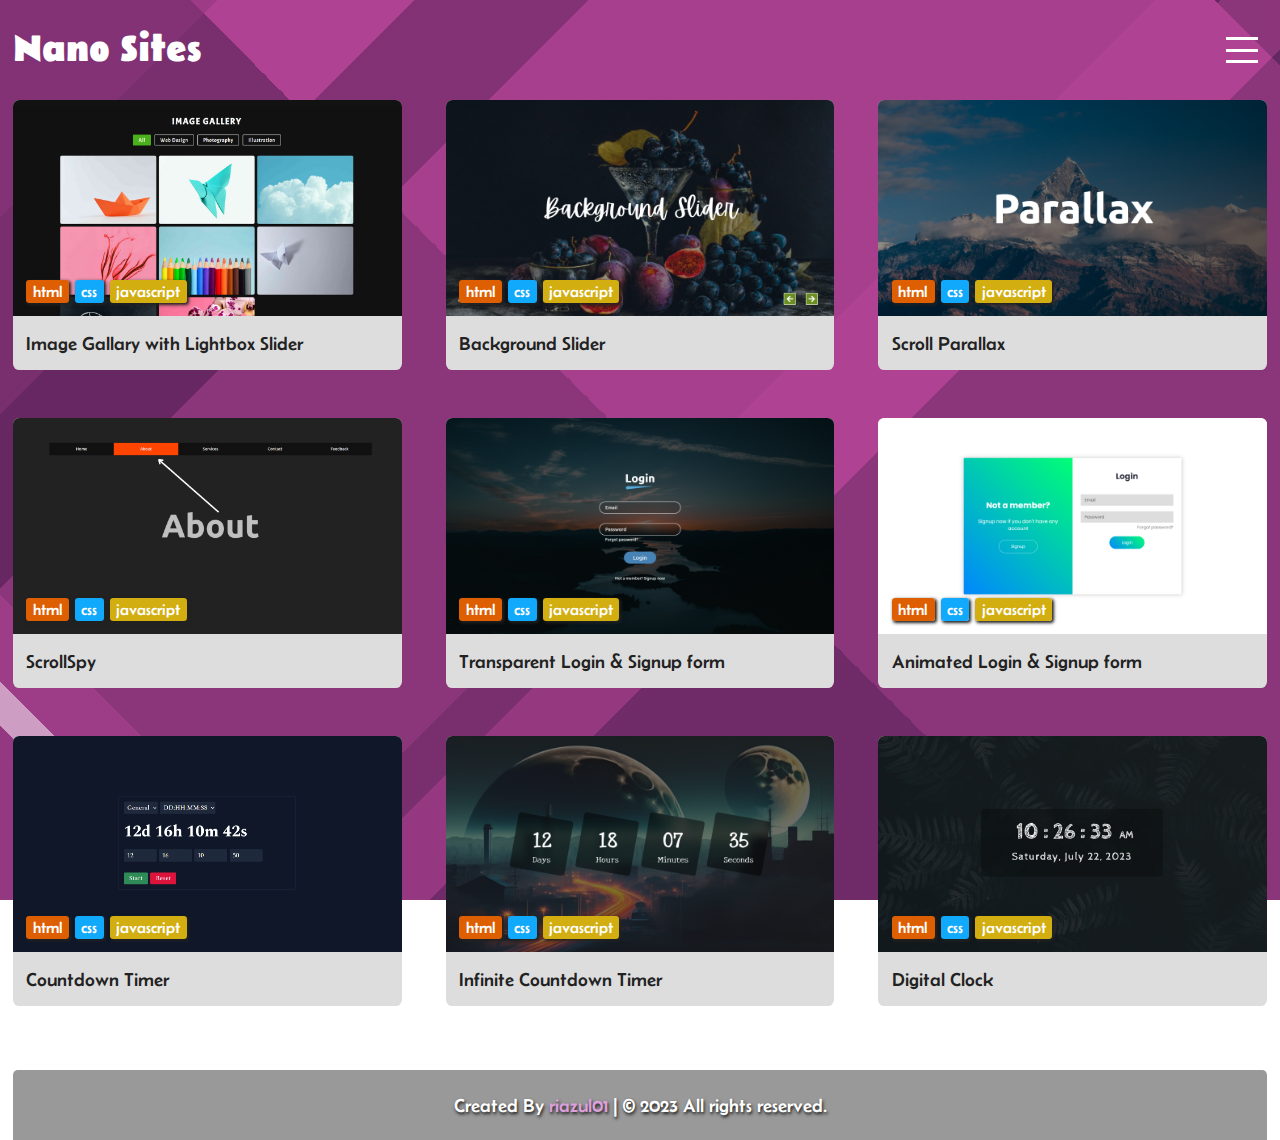
==== index.html @ c614c95b "digital clock project added💨" ====
<!DOCTYPE html>
<html lang="en">
<head>
    <meta charset="UTF-8">
    <meta name="viewport" content="width=device-width, initial-scale=1.0">
    <link rel="stylesheet" href="style.css">
    <link rel="stylesheet" href="icon.css">
    <title>Nano Sites</title>
</head>
<body>
    <div class="container">
        <div class="header">
            <h1>Nano Sites</h1>
            <div class="toggler">
                <span class="toggle-bar"></span>
            </div>
        </div>

        <div class="project-contents">
            <!-- image gallary -->
            <div class="project">
                <a href="./pages/image-gallary.html" target="_blank">
                    <div class="project-thumb">
                        <img src="./images/project_thumb/gallary_thumb.png" alt="image_gallary">
                        <div class="tags">
                            <span class="html">html</span>
                            <span class="css">css</span>
                            <span class="javascript">javascript</span>
                        </div>
                    </div>
                </a>
                <div class="project-details">
                    <p>Image Gallary with Lightbox Slider</p>
                </div>
            </div>

            <div class="project">
                <a href="./pages/background-slider.html" target="_blank">
                    <div class="project-thumb">
                        <img src="./images/project_thumb/bg_slider_thumb.png" alt="bg-slider-thumb">
                        <div class="tags">
                            <span class="html">html</span>
                            <span class="css">css</span>
                            <span class="javascript">javascript</span>
                        </div>
                    </div>
                </a>
                <div class="project-details">
                    <p>Background Slider</p>
                </div>
            </div>

            <div class="project">
                <a href="./pages/parallax.html" target="_blank">
                    <div class="project-thumb">
                        <img src="./images/project_thumb/parallax_thumb.png" alt="scroll-parallax">
                        <div class="tags">
                            <span class="html">html</span>
                            <span class="css">css</span>
                            <span class="javascript">javascript</span>
                        </div>
                    </div>
                </a>
                <div class="project-details">
                    <p>Scroll Parallax</p>
                </div>
            </div>

            <div class="project">
                <a href="./pages/scrollspy.html" target="_blank">
                    <div class="project-thumb">
                        <img src="./images/project_thumb/scrollspy_thumb.png" alt="scrollspy">
                        <div class="tags">
                            <span class="html">html</span>
                            <span class="css">css</span>
                            <span class="javascript">javascript</span>
                        </div>
                    </div>
                </a>
                <div class="project-details">
                    <p>ScrollSpy</p>
                </div>
            </div>

            <div class="project">
                <a href="./pages/transparent-login&signup.html" target="_blank">
                    <div class="project-thumb">
                        <img src="./images/project_thumb/transparent_login&signup_thumb.png" alt="login-&-signup">
                        <div class="tags">
                            <span class="html">html</span>
                            <span class="css">css</span>
                            <span class="javascript">javascript</span>
                        </div>
                    </div>
                </a>
                <div class="project-details">
                    <p>Transparent Login & Signup form</p>
                </div>
            </div>

            <div class="project">
                <a href="./pages/animated-login&signup.html" target="_blank">
                    <div class="project-thumb">
                        <img src="./images/project_thumb/animated_login&signup_thumb.png" alt="login-&-signup">
                        <div class="tags">
                            <span class="html">html</span>
                            <span class="css">css</span>
                            <span class="javascript">javascript</span>
                        </div>
                    </div>
                </a>
                <div class="project-details">
                    <p>Animated Login & Signup form</p>
                </div>
            </div>

            <div class="project">
                <a href="./pages/countdown-timer.html" target="_blank">
                    <div class="project-thumb">
                        <img src="./images/project_thumb/timer_thumb.png" alt="countdown-timer">
                        <div class="tags">
                            <span class="html">html</span>
                            <span class="css">css</span>
                            <span class="javascript">javascript</span>
                        </div>
                    </div>
                </a>
                <div class="project-details">
                    <p>Countdown Timer</p>
                </div>
            </div>

            <div class="project">
                <a href="./pages/infinite-countdown.html" target="_blank">
                    <div class="project-thumb">
                        <img src="./images/project_thumb/infinite_countdown_thumb.png" alt="infinite-countdown">
                        <div class="tags">
                            <span class="html">html</span>
                            <span class="css">css</span>
                            <span class="javascript">javascript</span>
                        </div>
                    </div>
                </a>
                <div class="project-details">
                    <p>Infinite Countdown Timer</p>
                </div>
            </div>

            <div class="project">
                <a href="./pages/digital-clock.html" target="_blank">
                    <div class="project-thumb">
                        <img src="./images/project_thumb/digital_clock_thumb.png" alt="digital-clock">
                        <div class="tags">
                            <span class="html">html</span>
                            <span class="css">css</span>
                            <span class="javascript">javascript</span>
                        </div>
                    </div>
                </a>
                <div class="project-details">
                    <p>Digital Clock</p>
                </div>
            </div>
        </div>

        <footer>
            <p>Created By <a href="https://github.com/riazul01" target="_blank">riazul01</a> | &copy;
                2023 All rights reserved.</p>
        </footer>
    </div>

    <script src="script.js"></script>
</body>
</html>
---- style.css ----
@import url('https://fonts.googleapis.com/css2?family=Belanosima:wght@400;600;700&display=swap');

/* utility start */
* {
    margin: 0;
    padding: 0;
    box-sizing: border-box;
    font-family: 'Belanosima', sans-serif;
}

html {
    scroll-behavior: smooth;
}

body {
    width: 100%;
    height: auto;
    overflow-x: hidden;
    overflow-y: auto;
    background-image: linear-gradient(135deg, rgba(139, 53, 123,0.5) 0%, rgba(139, 53, 123,0.5) 10%,transparent 10%, transparent 19%,rgba(84, 33, 86,0.5) 19%, rgba(84, 33, 86,0.5) 27%,rgba(157, 60, 135,0.5) 27%, rgba(157, 60, 135,0.5) 53%,transparent 53%, transparent 56%,rgba(176, 66, 147,0.5) 56%, rgba(176, 66, 147,0.5) 61%,rgba(102, 40, 98,0.5) 61%, rgba(102, 40, 98,0.5) 100%),linear-gradient(45deg, rgb(139, 53, 123) 0%, rgb(139, 53, 123) 8%,transparent 8%, transparent 9%,transparent 9%, transparent 10%,rgb(157, 60, 135) 10%, rgb(157, 60, 135) 14%,rgb(121, 46, 110) 14%, rgb(121, 46, 110) 50%,rgb(176, 66, 147) 50%, rgb(176, 66, 147) 97%,rgb(102, 40, 98) 97%, rgb(102, 40, 98) 100%),linear-gradient(90deg, rgb(255,255,255),rgb(255,255,255));
    background-size: cover;
    background-position: center;
    background-attachment: fixed;
}

.container {
    margin: 0 auto;
    padding: 0 0.8rem;
    max-width: 1300px;
    height: auto;
}
/* utility end */



/* header start */
.header {
    position: relative;
    width: 100%;
    height: 100px;
    display: flex;
    align-items: center;
    justify-content: space-between;
}

.header h1 {
    color: #fff;
    font-size: 2.4rem;
}

.toggler {
    display: grid;
    height: 45px;
    width: 50px;
    place-items: center;
    cursor: pointer;
    border-radius: 0.1rem;
    z-index: 999;
}

.toggle-bar {
    position: relative;
    height: 3px;
    width: 32px;
    background: #fff;
    transition: all 0.3s ease;
}

.toggle-bar::before {
    position: absolute;
    content: '';
    top: -0.7rem;
    left: 0;
    height: 3px;
    width: 32px;
    background: #fff;
    transition: all 0.3s ease;
}

.toggle-bar::after {
    position: absolute;
    content: '';
    top: 0.7rem;
    left: 0;
    height: 3px;
    width: 32px;
    background: #fff;
    transition: all 0.3s ease;
}

.toggler.active .toggle-bar {
    background: transparent;
    transform: rotate(40deg);
}

.toggler.active .toggle-bar::before {
    transform: rotate(-85deg);
    top: 0;
}

.toggler.active .toggle-bar::after {
    transform: rotate(5deg);
    top: 0;
}
/* header end */



/* project contents start */
.project-contents {
    margin-bottom: 1rem;
    width: 100%;
    height: auto;
    min-height: 80vh;
    display: flex;
    flex-wrap: wrap;
    align-items: flex-start;
    justify-content: space-between;
}

.project {
    margin-bottom: 3rem;
    height: 270px;
    width: 31%;
    border-radius: 0.4rem;
    overflow: hidden;
    background: #ddd;
}

.project-thumb {
    position: relative;
    height: 80%;
    width: 100%;
    overflow: hidden;
    cursor: pointer;
}

.project-thumb img {
    height: 100%;
    width: 100%;
    object-fit: cover;
    transition: all 0.3s ease;
}

.project-thumb:hover img {
    transform: scale(1.2);
}

.project-thumb .tags {
    position: absolute;
    bottom: 1rem;
    left: 0.85rem;
    color: #fff;
    z-index: 999;
}

.project-thumb .tags span {
    padding: 0.2rem 0.4rem;
    margin-right: 0.12rem;
    color: #fff;
    font-size: 1rem;
    border-radius: 0.2rem;
    box-shadow: 0.1rem 0.1rem 0.2rem #222;
}

.project-thumb .tags span.html {
    background: #de5e02;
}

.project-thumb .tags span.css {
    background: #11a9fb;
}

.project-thumb .tags span.javascript {
    background: #d2ae10;
}

.project-details {
    margin-left: 0.85rem;
    width: 100%;
    height: 20%;
    display: flex;
    align-items: center;
    justify-content: flex-start;
}

.project-details p {
    color: #222;
    font-size: 1.2rem;
}
/* project contents end */



/* footer start */
footer {
    width: 100%;
    height: 70px;
    display: flex;
    align-items: center;
    justify-content: center;
    background: rgba(0, 0, 0, 0.4);
    border-radius: 0.3rem 0.3rem 0 0;
}

footer p {
    color: #fff;
    font-size: 1.2rem;
    text-shadow: 0.1rem 0.1rem 0.2rem #111;
}

footer p a {
    color: #dda0dd;
    text-decoration: none;
}
/* footer end */
---- icon.css ----
@font-face {
  font-family: "icomoon";
  src: url("fonts/icomoon.eot?n47lb");
  src: url("fonts/icomoon.eot?n47lb#iefix") format("embedded-opentype"),
    url("fonts/icomoon.ttf?n47lb") format("truetype"),
    url("fonts/icomoon.woff?n47lb") format("woff"),
    url("fonts/icomoon.svg?n47lb#icomoon") format("svg");
  font-weight: normal;
  font-style: normal;
  font-display: block;
}

[class^="icon-"],
[class*=" icon-"] {
  /* use !important to prevent issues with browser extensions that change fonts */
  font-family: "icomoon" !important;
  /* speak: never; */
  font-style: normal;
  font-weight: normal;
  font-variant: normal;
  text-transform: none;
  line-height: 1;

  /* Better Font Rendering =========== */
  -webkit-font-smoothing: antialiased;
  -moz-osx-font-smoothing: grayscale;
}

.icon-ad:before {
  content: "\e900";
}
.icon-address-book:before {
  content: "\e901";
}
.icon-address-card:before {
  content: "\e902";
}
.icon-adjust:before {
  content: "\e903";
}
.icon-air-freshener:before {
  content: "\e904";
}
.icon-align-center:before {
  content: "\e905";
}
.icon-align-justify:before {
  content: "\e906";
}
.icon-align-left:before {
  content: "\e907";
}
.icon-align-right:before {
  content: "\e908";
}
.icon-allergies:before {
  content: "\e909";
}
.icon-ambulance:before {
  content: "\e90a";
}
.icon-american-sign-language-interpreting:before {
  content: "\e90b";
}
.icon-anchor:before {
  content: "\e90c";
}
.icon-angle-double-down:before {
  content: "\e90d";
}
.icon-angle-double-left:before {
  content: "\e90e";
}
.icon-angle-double-right:before {
  content: "\e90f";
}
.icon-angle-double-up:before {
  content: "\e910";
}
.icon-angle-down:before {
  content: "\e911";
}
.icon-angle-left:before {
  content: "\e912";
}
.icon-angle-right:before {
  content: "\e913";
}
.icon-angle-up:before {
  content: "\e914";
}
.icon-angry:before {
  content: "\e915";
}
.icon-ankh:before {
  content: "\e916";
}
.icon-apple-alt:before {
  content: "\e917";
}
.icon-archive:before {
  content: "\e918";
}
.icon-archway:before {
  content: "\e919";
}
.icon-arrow-alt-circle-down:before {
  content: "\e91a";
}
.icon-arrow-alt-circle-left:before {
  content: "\e91b";
}
.icon-arrow-alt-circle-right:before {
  content: "\e91c";
}
.icon-arrow-alt-circle-up:before {
  content: "\e91d";
}
.icon-arrow-circle-down:before {
  content: "\e91e";
}
.icon-arrow-circle-left:before {
  content: "\e91f";
}
.icon-arrow-circle-right:before {
  content: "\e920";
}
.icon-arrow-circle-up:before {
  content: "\e921";
}
.icon-arrow-down:before {
  content: "\e922";
}
.icon-arrow-left:before {
  content: "\e923";
}
.icon-arrow-right:before {
  content: "\e924";
}
.icon-arrows-alt:before {
  content: "\e925";
}
.icon-arrows-alt-h:before {
  content: "\e926";
}
.icon-arrows-alt-v:before {
  content: "\e927";
}
.icon-arrow-up:before {
  content: "\e928";
}
.icon-assistive-listening-systems:before {
  content: "\e929";
}
.icon-asterisk:before {
  content: "\e92a";
}
.icon-at:before {
  content: "\e92b";
}
.icon-atlas:before {
  content: "\e92c";
}
.icon-atom:before {
  content: "\e92d";
}
.icon-audio-description:before {
  content: "\e92e";
}
.icon-award:before {
  content: "\e92f";
}
.icon-baby:before {
  content: "\e930";
}
.icon-baby-carriage:before {
  content: "\e931";
}
.icon-backspace:before {
  content: "\e932";
}
.icon-backward:before {
  content: "\e933";
}
.icon-bacon:before {
  content: "\e934";
}
.icon-bacteria:before {
  content: "\e935";
}
.icon-bacterium:before {
  content: "\e936";
}
.icon-bahai:before {
  content: "\e937";
}
.icon-balance-scale:before {
  content: "\e938";
}
.icon-balance-scale-left:before {
  content: "\e939";
}
.icon-balance-scale-right:before {
  content: "\e93a";
}
.icon-ban:before {
  content: "\e93b";
}
.icon-band-aid:before {
  content: "\e93c";
}
.icon-barcode:before {
  content: "\e93d";
}
.icon-bars:before {
  content: "\e93e";
}
.icon-baseball-ball:before {
  content: "\e93f";
}
.icon-basketball-ball:before {
  content: "\e940";
}
.icon-bath:before {
  content: "\e941";
}
.icon-battery-empty:before {
  content: "\e942";
}
.icon-battery-full:before {
  content: "\e943";
}
.icon-battery-half:before {
  content: "\e944";
}
.icon-battery-quarter:before {
  content: "\e945";
}
.icon-battery-three-quarters:before {
  content: "\e946";
}
.icon-bed:before {
  content: "\e947";
}
.icon-beer:before {
  content: "\e948";
}
.icon-bell:before {
  content: "\e949";
}
.icon-bell-slash:before {
  content: "\e94a";
}
.icon-bezier-curve:before {
  content: "\e94b";
}
.icon-bible:before {
  content: "\e94c";
}
.icon-bicycle:before {
  content: "\e94d";
}
.icon-biking:before {
  content: "\e94e";
}
.icon-binoculars:before {
  content: "\e94f";
}
.icon-biohazard:before {
  content: "\e950";
}
.icon-birthday-cake:before {
  content: "\e951";
}
.icon-blender:before {
  content: "\e952";
}
.icon-blender-phone:before {
  content: "\e953";
}
.icon-blind:before {
  content: "\e954";
}
.icon-blog:before {
  content: "\e955";
}
.icon-bold:before {
  content: "\e956";
}
.icon-bolt:before {
  content: "\e957";
}
.icon-bomb:before {
  content: "\e958";
}
.icon-bone:before {
  content: "\e959";
}
.icon-bong:before {
  content: "\e95a";
}
.icon-book:before {
  content: "\e95b";
}
.icon-book-dead:before {
  content: "\e95c";
}
.icon-bookmark:before {
  content: "\e95d";
}
.icon-book-medical:before {
  content: "\e95e";
}
.icon-book-open:before {
  content: "\e95f";
}
.icon-book-reader:before {
  content: "\e960";
}
.icon-border-all:before {
  content: "\e961";
}
.icon-border-none:before {
  content: "\e962";
}
.icon-border-style:before {
  content: "\e963";
}
.icon-bowling-ball:before {
  content: "\e964";
}
.icon-box:before {
  content: "\e965";
}
.icon-boxes:before {
  content: "\e966";
}
.icon-box-open:before {
  content: "\e967";
}
.icon-box-tissue:before {
  content: "\e968";
}
.icon-braille:before {
  content: "\e969";
}
.icon-brain:before {
  content: "\e96a";
}
.icon-bread-slice:before {
  content: "\e96b";
}
.icon-briefcase:before {
  content: "\e96c";
}
.icon-briefcase-medical:before {
  content: "\e96d";
}
.icon-broadcast-tower:before {
  content: "\e96e";
}
.icon-broom:before {
  content: "\e96f";
}
.icon-brush:before {
  content: "\e970";
}
.icon-bug:before {
  content: "\e971";
}
.icon-building:before {
  content: "\e972";
}
.icon-bullhorn:before {
  content: "\e973";
}
.icon-bullseye:before {
  content: "\e974";
}
.icon-burn:before {
  content: "\e975";
}
.icon-bus:before {
  content: "\e976";
}
.icon-bus-alt:before {
  content: "\e977";
}
.icon-business-time:before {
  content: "\e978";
}
.icon-calculator:before {
  content: "\e979";
}
.icon-calendar:before {
  content: "\e97a";
}
.icon-calendar-alt:before {
  content: "\e97b";
}
.icon-calendar-check:before {
  content: "\e97c";
}
.icon-calendar-day:before {
  content: "\e97d";
}
.icon-calendar-minus:before {
  content: "\e97e";
}
.icon-calendar-plus:before {
  content: "\e97f";
}
.icon-calendar-times:before {
  content: "\e980";
}
.icon-calendar-week:before {
  content: "\e981";
}
.icon-camera:before {
  content: "\e982";
}
.icon-camera-retro:before {
  content: "\e983";
}
.icon-campground:before {
  content: "\e984";
}
.icon-candy-cane:before {
  content: "\e985";
}
.icon-cannabis:before {
  content: "\e986";
}
.icon-capsules:before {
  content: "\e987";
}
.icon-car:before {
  content: "\e988";
}
.icon-car-alt:before {
  content: "\e989";
}
.icon-caravan:before {
  content: "\e98a";
}
.icon-car-battery:before {
  content: "\e98b";
}
.icon-car-crash:before {
  content: "\e98c";
}
.icon-caret-down:before {
  content: "\e98d";
}
.icon-caret-left:before {
  content: "\e98e";
}
.icon-caret-right:before {
  content: "\e98f";
}
.icon-caret-square-down:before {
  content: "\e990";
}
.icon-caret-square-left:before {
  content: "\e991";
}
.icon-caret-square-right:before {
  content: "\e992";
}
.icon-caret-square-up:before {
  content: "\e993";
}
.icon-caret-up:before {
  content: "\e994";
}
.icon-carrot:before {
  content: "\e995";
}
.icon-car-side:before {
  content: "\e996";
}
.icon-cart-arrow-down:before {
  content: "\e997";
}
.icon-cart-plus:before {
  content: "\e998";
}
.icon-cash-register:before {
  content: "\e999";
}
.icon-cat:before {
  content: "\e99a";
}
.icon-certificate:before {
  content: "\e99b";
}
.icon-chair:before {
  content: "\e99c";
}
.icon-chalkboard:before {
  content: "\e99d";
}
.icon-chalkboard-teacher:before {
  content: "\e99e";
}
.icon-charging-station:before {
  content: "\e99f";
}
.icon-chart-area:before {
  content: "\e9a0";
}
.icon-chart-bar:before {
  content: "\e9a1";
}
.icon-chart-line:before {
  content: "\e9a2";
}
.icon-chart-pie:before {
  content: "\e9a3";
}
.icon-check:before {
  content: "\e9a4";
}
.icon-check-circle:before {
  content: "\e9a5";
}
.icon-check-double:before {
  content: "\e9a6";
}
.icon-check-square:before {
  content: "\e9a7";
}
.icon-cheese:before {
  content: "\e9a8";
}
.icon-chess:before {
  content: "\e9a9";
}
.icon-chess-bishop:before {
  content: "\e9aa";
}
.icon-chess-board:before {
  content: "\e9ab";
}
.icon-chess-king:before {
  content: "\e9ac";
}
.icon-chess-knight:before {
  content: "\e9ad";
}
.icon-chess-pawn:before {
  content: "\e9ae";
}
.icon-chess-queen:before {
  content: "\e9af";
}
.icon-chess-rook:before {
  content: "\e9b0";
}
.icon-chevron-circle-down:before {
  content: "\e9b1";
}
.icon-chevron-circle-left:before {
  content: "\e9b2";
}
.icon-chevron-circle-right:before {
  content: "\e9b3";
}
.icon-chevron-circle-up:before {
  content: "\e9b4";
}
.icon-chevron-down:before {
  content: "\e9b5";
}
.icon-chevron-left:before {
  content: "\e9b6";
}
.icon-chevron-right:before {
  content: "\e9b7";
}
.icon-chevron-up:before {
  content: "\e9b8";
}
.icon-child:before {
  content: "\e9b9";
}
.icon-church:before {
  content: "\e9ba";
}
.icon-circle:before {
  content: "\e9bb";
}
.icon-circle-notch:before {
  content: "\e9bc";
}
.icon-city:before {
  content: "\e9bd";
}
.icon-clinic-medical:before {
  content: "\e9be";
}
.icon-clipboard:before {
  content: "\e9bf";
}
.icon-clipboard-check:before {
  content: "\e9c0";
}
.icon-clipboard-list:before {
  content: "\e9c1";
}
.icon-clock:before {
  content: "\e9c2";
}
.icon-clone:before {
  content: "\e9c3";
}
.icon-closed-captioning:before {
  content: "\e9c4";
}
.icon-cloud:before {
  content: "\e9c5";
}
.icon-cloud-download-alt:before {
  content: "\e9c6";
}
.icon-cloud-meatball:before {
  content: "\e9c7";
}
.icon-cloud-moon:before {
  content: "\e9c8";
}
.icon-cloud-moon-rain:before {
  content: "\e9c9";
}
.icon-cloud-rain:before {
  content: "\e9ca";
}
.icon-cloud-showers-heavy:before {
  content: "\e9cb";
}
.icon-cloud-sun:before {
  content: "\e9cc";
}
.icon-cloud-sun-rain:before {
  content: "\e9cd";
}
.icon-cloud-upload-alt:before {
  content: "\e9ce";
}
.icon-cocktail:before {
  content: "\e9cf";
}
.icon-code:before {
  content: "\e9d0";
}
.icon-code-branch:before {
  content: "\e9d1";
}
.icon-coffee:before {
  content: "\e9d2";
}
.icon-cog:before {
  content: "\e9d3";
}
.icon-cogs:before {
  content: "\e9d4";
}
.icon-coins:before {
  content: "\e9d5";
}
.icon-columns:before {
  content: "\e9d6";
}
.icon-comment:before {
  content: "\e9d7";
}
.icon-comment-alt:before {
  content: "\e9d8";
}
.icon-comment-dollar:before {
  content: "\e9d9";
}
.icon-comment-dots:before {
  content: "\e9da";
}
.icon-comment-medical:before {
  content: "\e9db";
}
.icon-comments:before {
  content: "\e9dc";
}
.icon-comments-dollar:before {
  content: "\e9dd";
}
.icon-comment-slash:before {
  content: "\e9de";
}
.icon-compact-disc:before {
  content: "\e9df";
}
.icon-compass:before {
  content: "\e9e0";
}
.icon-compress:before {
  content: "\e9e1";
}
.icon-compress-alt:before {
  content: "\e9e2";
}
.icon-compress-arrows-alt:before {
  content: "\e9e3";
}
.icon-concierge-bell:before {
  content: "\e9e4";
}
.icon-cookie:before {
  content: "\e9e5";
}
.icon-cookie-bite:before {
  content: "\e9e6";
}
.icon-copy:before {
  content: "\e9e7";
}
.icon-copyright:before {
  content: "\e9e8";
}
.icon-couch:before {
  content: "\e9e9";
}
.icon-credit-card:before {
  content: "\e9ea";
}
.icon-crop:before {
  content: "\e9eb";
}
.icon-crop-alt:before {
  content: "\e9ec";
}
.icon-cross:before {
  content: "\e9ed";
}
.icon-crosshairs:before {
  content: "\e9ee";
}
.icon-crow:before {
  content: "\e9ef";
}
.icon-crown:before {
  content: "\e9f0";
}
.icon-crutch:before {
  content: "\e9f1";
}
.icon-cube:before {
  content: "\e9f2";
}
.icon-cubes:before {
  content: "\e9f3";
}
.icon-cut:before {
  content: "\e9f4";
}
.icon-database:before {
  content: "\e9f5";
}
.icon-deaf:before {
  content: "\e9f6";
}
.icon-democrat:before {
  content: "\e9f7";
}
.icon-desktop:before {
  content: "\e9f8";
}
.icon-dharmachakra:before {
  content: "\e9f9";
}
.icon-diagnoses:before {
  content: "\e9fa";
}
.icon-dice:before {
  content: "\e9fb";
}
.icon-dice-d6:before {
  content: "\e9fc";
}
.icon-dice-d20:before {
  content: "\e9fd";
}
.icon-dice-five:before {
  content: "\e9fe";
}
.icon-dice-four:before {
  content: "\e9ff";
}
.icon-dice-one:before {
  content: "\ea00";
}
.icon-dice-six:before {
  content: "\ea01";
}
.icon-dice-three:before {
  content: "\ea02";
}
.icon-dice-two:before {
  content: "\ea03";
}
.icon-digital-tachograph:before {
  content: "\ea04";
}
.icon-directions:before {
  content: "\ea05";
}
.icon-disease:before {
  content: "\ea06";
}
.icon-divide:before {
  content: "\ea07";
}
.icon-dizzy:before {
  content: "\ea08";
}
.icon-dna:before {
  content: "\ea09";
}
.icon-dog:before {
  content: "\ea0a";
}
.icon-dollar-sign:before {
  content: "\ea0b";
}
.icon-dolly:before {
  content: "\ea0c";
}
.icon-dolly-flatbed:before {
  content: "\ea0d";
}
.icon-donate:before {
  content: "\ea0e";
}
.icon-door-closed:before {
  content: "\ea0f";
}
.icon-door-open:before {
  content: "\ea10";
}
.icon-dot-circle:before {
  content: "\ea11";
}
.icon-dove:before {
  content: "\ea12";
}
.icon-download:before {
  content: "\ea13";
}
.icon-drafting-compass:before {
  content: "\ea14";
}
.icon-dragon:before {
  content: "\ea15";
}
.icon-draw-polygon:before {
  content: "\ea16";
}
.icon-drum:before {
  content: "\ea17";
}
.icon-drum-steelpan:before {
  content: "\ea18";
}
.icon-drumstick-bite:before {
  content: "\ea19";
}
.icon-dumbbell:before {
  content: "\ea1a";
}
.icon-dumpster:before {
  content: "\ea1b";
}
.icon-dumpster-fire:before {
  content: "\ea1c";
}
.icon-dungeon:before {
  content: "\ea1d";
}
.icon-edit:before {
  content: "\ea1e";
}
.icon-egg:before {
  content: "\ea1f";
}
.icon-eject:before {
  content: "\ea20";
}
.icon-ellipsis-h:before {
  content: "\ea21";
}
.icon-ellipsis-v:before {
  content: "\ea22";
}
.icon-envelope:before {
  content: "\ea23";
}
.icon-envelope-open:before {
  content: "\ea24";
}
.icon-envelope-open-text:before {
  content: "\ea25";
}
.icon-envelope-square:before {
  content: "\ea26";
}
.icon-equals:before {
  content: "\ea27";
}
.icon-eraser:before {
  content: "\ea28";
}
.icon-ethernet:before {
  content: "\ea29";
}
.icon-euro-sign:before {
  content: "\ea2a";
}
.icon-exchange-alt:before {
  content: "\ea2b";
}
.icon-exclamation:before {
  content: "\ea2c";
}
.icon-exclamation-circle:before {
  content: "\ea2d";
}
.icon-exclamation-triangle:before {
  content: "\ea2e";
}
.icon-expand:before {
  content: "\ea2f";
}
.icon-expand-alt:before {
  content: "\ea30";
}
.icon-expand-arrows-alt:before {
  content: "\ea31";
}
.icon-external-link-alt:before {
  content: "\ea32";
}
.icon-external-link-square-alt:before {
  content: "\ea33";
}
.icon-eye:before {
  content: "\ea34";
}
.icon-eye-dropper:before {
  content: "\ea35";
}
.icon-eye-slash:before {
  content: "\ea36";
}
.icon-fan:before {
  content: "\ea37";
}
.icon-fast-backward:before {
  content: "\ea38";
}
.icon-fast-forward:before {
  content: "\ea39";
}
.icon-faucet:before {
  content: "\ea3a";
}
.icon-fax:before {
  content: "\ea3b";
}
.icon-feather:before {
  content: "\ea3c";
}
.icon-feather-alt:before {
  content: "\ea3d";
}
.icon-female:before {
  content: "\ea3e";
}
.icon-fighter-jet:before {
  content: "\ea3f";
}
.icon-file:before {
  content: "\ea40";
}
.icon-file-alt:before {
  content: "\ea41";
}
.icon-file-archive:before {
  content: "\ea42";
}
.icon-file-audio:before {
  content: "\ea43";
}
.icon-file-code:before {
  content: "\ea44";
}
.icon-file-contract:before {
  content: "\ea45";
}
.icon-file-csv:before {
  content: "\ea46";
}
.icon-file-download:before {
  content: "\ea47";
}
.icon-file-excel:before {
  content: "\ea48";
}
.icon-file-export:before {
  content: "\ea49";
}
.icon-file-image:before {
  content: "\ea4a";
}
.icon-file-import:before {
  content: "\ea4b";
}
.icon-file-invoice:before {
  content: "\ea4c";
}
.icon-file-invoice-dollar:before {
  content: "\ea4d";
}
.icon-file-medical:before {
  content: "\ea4e";
}
.icon-file-medical-alt:before {
  content: "\ea4f";
}
.icon-file-pdf:before {
  content: "\ea50";
}
.icon-file-powerpoint:before {
  content: "\ea51";
}
.icon-file-prescription:before {
  content: "\ea52";
}
.icon-file-signature:before {
  content: "\ea53";
}
.icon-file-upload:before {
  content: "\ea54";
}
.icon-file-video:before {
  content: "\ea55";
}
.icon-file-word:before {
  content: "\ea56";
}
.icon-fill:before {
  content: "\ea57";
}
.icon-fill-drip:before {
  content: "\ea58";
}
.icon-film:before {
  content: "\ea59";
}
.icon-filter:before {
  content: "\ea5a";
}
.icon-fingerprint:before {
  content: "\ea5b";
}
.icon-fire:before {
  content: "\ea5c";
}
.icon-fire-alt:before {
  content: "\ea5d";
}
.icon-fire-extinguisher:before {
  content: "\ea5e";
}
.icon-first-aid:before {
  content: "\ea5f";
}
.icon-fish:before {
  content: "\ea60";
}
.icon-fist-raised:before {
  content: "\ea61";
}
.icon-flag:before {
  content: "\ea62";
}
.icon-flag-checkered:before {
  content: "\ea63";
}
.icon-flag-usa:before {
  content: "\ea64";
}
.icon-flask:before {
  content: "\ea65";
}
.icon-flushed:before {
  content: "\ea66";
}
.icon-folder:before {
  content: "\ea67";
}
.icon-folder-minus:before {
  content: "\ea68";
}
.icon-folder-open:before {
  content: "\ea69";
}
.icon-folder-plus:before {
  content: "\ea6a";
}
.icon-font:before {
  content: "\ea6b";
}
.icon-font-awesome-logo-full:before {
  content: "\ea6c";
}
.icon-football-ball:before {
  content: "\ea6d";
}
.icon-forward:before {
  content: "\ea6e";
}
.icon-frog:before {
  content: "\ea6f";
}
.icon-frown:before {
  content: "\ea70";
}
.icon-frown-open:before {
  content: "\ea71";
}
.icon-funnel-dollar:before {
  content: "\ea72";
}
.icon-futbol:before {
  content: "\ea73";
}
.icon-gamepad:before {
  content: "\ea74";
}
.icon-gas-pump:before {
  content: "\ea75";
}
.icon-gavel:before {
  content: "\ea76";
}
.icon-gem:before {
  content: "\ea77";
}
.icon-genderless:before {
  content: "\ea78";
}
.icon-ghost:before {
  content: "\ea79";
}
.icon-gift:before {
  content: "\ea7a";
}
.icon-gifts:before {
  content: "\ea7b";
}
.icon-glass-cheers:before {
  content: "\ea7c";
}
.icon-glasses:before {
  content: "\ea7d";
}
.icon-glass-martini:before {
  content: "\ea7e";
}
.icon-glass-martini-alt:before {
  content: "\ea7f";
}
.icon-glass-whiskey:before {
  content: "\ea80";
}
.icon-globe:before {
  content: "\ea81";
}
.icon-globe-africa:before {
  content: "\ea82";
}
.icon-globe-americas:before {
  content: "\ea83";
}
.icon-globe-asia:before {
  content: "\ea84";
}
.icon-globe-europe:before {
  content: "\ea85";
}
.icon-golf-ball:before {
  content: "\ea86";
}
.icon-gopuram:before {
  content: "\ea87";
}
.icon-graduation-cap:before {
  content: "\ea88";
}
.icon-greater-than:before {
  content: "\ea89";
}
.icon-greater-than-equal:before {
  content: "\ea8a";
}
.icon-grimace:before {
  content: "\ea8b";
}
.icon-grin:before {
  content: "\ea8c";
}
.icon-grin-alt:before {
  content: "\ea8d";
}
.icon-grin-beam:before {
  content: "\ea8e";
}
.icon-grin-beam-sweat:before {
  content: "\ea8f";
}
.icon-grin-hearts:before {
  content: "\ea90";
}
.icon-grin-squint:before {
  content: "\ea91";
}
.icon-grin-squint-tears:before {
  content: "\ea92";
}
.icon-grin-stars:before {
  content: "\ea93";
}
.icon-grin-tears:before {
  content: "\ea94";
}
.icon-grin-tongue:before {
  content: "\ea95";
}
.icon-grin-tongue-squint:before {
  content: "\ea96";
}
.icon-grin-tongue-wink:before {
  content: "\ea97";
}
.icon-grin-wink:before {
  content: "\ea98";
}
.icon-grip-horizontal:before {
  content: "\ea99";
}
.icon-grip-lines:before {
  content: "\ea9a";
}
.icon-grip-lines-vertical:before {
  content: "\ea9b";
}
.icon-grip-vertical:before {
  content: "\ea9c";
}
.icon-guitar:before {
  content: "\ea9d";
}
.icon-hamburger:before {
  content: "\ea9e";
}
.icon-hammer:before {
  content: "\ea9f";
}
.icon-hamsa:before {
  content: "\eaa0";
}
.icon-hand-holding:before {
  content: "\eaa1";
}
.icon-hand-holding-heart:before {
  content: "\eaa2";
}
.icon-hand-holding-medical:before {
  content: "\eaa3";
}
.icon-hand-holding-usd:before {
  content: "\eaa4";
}
.icon-hand-holding-water:before {
  content: "\eaa5";
}
.icon-hand-lizard:before {
  content: "\eaa6";
}
.icon-hand-middle-finger:before {
  content: "\eaa7";
}
.icon-hand-paper:before {
  content: "\eaa8";
}
.icon-hand-peace:before {
  content: "\eaa9";
}
.icon-hand-point-down:before {
  content: "\eaaa";
}
.icon-hand-pointer:before {
  content: "\eaab";
}
.icon-hand-point-left:before {
  content: "\eaac";
}
.icon-hand-point-right:before {
  content: "\eaad";
}
.icon-hand-point-up:before {
  content: "\eaae";
}
.icon-hand-rock:before {
  content: "\eaaf";
}
.icon-hands:before {
  content: "\eab0";
}
.icon-hand-scissors:before {
  content: "\eab1";
}
.icon-handshake:before {
  content: "\eab2";
}
.icon-handshake-alt-slash:before {
  content: "\eab3";
}
.icon-handshake-slash:before {
  content: "\eab4";
}
.icon-hands-helping:before {
  content: "\eab5";
}
.icon-hand-sparkles:before {
  content: "\eab6";
}
.icon-hand-spock:before {
  content: "\eab7";
}
.icon-hands-wash:before {
  content: "\eab8";
}
.icon-hanukiah:before {
  content: "\eab9";
}
.icon-hard-hat:before {
  content: "\eaba";
}
.icon-hashtag:before {
  content: "\eabb";
}
.icon-hat-cowboy:before {
  content: "\eabc";
}
.icon-hat-cowboy-side:before {
  content: "\eabd";
}
.icon-hat-wizard:before {
  content: "\eabe";
}
.icon-hdd:before {
  content: "\eabf";
}
.icon-heading:before {
  content: "\eac0";
}
.icon-headphones:before {
  content: "\eac1";
}
.icon-headphones-alt:before {
  content: "\eac2";
}
.icon-headset:before {
  content: "\eac3";
}
.icon-head-side-cough:before {
  content: "\eac4";
}
.icon-head-side-cough-slash:before {
  content: "\eac5";
}
.icon-head-side-mask:before {
  content: "\eac6";
}
.icon-head-side-virus:before {
  content: "\eac7";
}
.icon-heart:before {
  content: "\eac8";
}
.icon-heartbeat:before {
  content: "\eac9";
}
.icon-heart-broken:before {
  content: "\eaca";
}
.icon-helicopter:before {
  content: "\eacb";
}
.icon-highlighter:before {
  content: "\eacc";
}
.icon-hiking:before {
  content: "\eacd";
}
.icon-hippo:before {
  content: "\eace";
}
.icon-history:before {
  content: "\eacf";
}
.icon-hockey-puck:before {
  content: "\ead0";
}
.icon-holly-berry:before {
  content: "\ead1";
}
.icon-home:before {
  content: "\ead2";
}
.icon-horse:before {
  content: "\ead3";
}
.icon-horse-head:before {
  content: "\ead4";
}
.icon-hospital:before {
  content: "\ead5";
}
.icon-hospital-alt:before {
  content: "\ead6";
}
.icon-hospital-symbol:before {
  content: "\ead7";
}
.icon-hospital-user:before {
  content: "\ead8";
}
.icon-hotdog:before {
  content: "\ead9";
}
.icon-hotel:before {
  content: "\eada";
}
.icon-hot-tub:before {
  content: "\eadb";
}
.icon-hourglass:before {
  content: "\eadc";
}
.icon-hourglass-end:before {
  content: "\eadd";
}
.icon-hourglass-half:before {
  content: "\eade";
}
.icon-hourglass-start:before {
  content: "\eadf";
}
.icon-house-damage:before {
  content: "\eae0";
}
.icon-house-user:before {
  content: "\eae1";
}
.icon-hryvnia:before {
  content: "\eae2";
}
.icon-h-square:before {
  content: "\eae3";
}
.icon-ice-cream:before {
  content: "\eae4";
}
.icon-icicles:before {
  content: "\eae5";
}
.icon-icons:before {
  content: "\eae6";
}
.icon-i-cursor:before {
  content: "\eae7";
}
.icon-id-badge:before {
  content: "\eae8";
}
.icon-id-card:before {
  content: "\eae9";
}
.icon-id-card-alt:before {
  content: "\eaea";
}
.icon-igloo:before {
  content: "\eaeb";
}
.icon-image:before {
  content: "\eaec";
}
.icon-images:before {
  content: "\eaed";
}
.icon-inbox:before {
  content: "\eaee";
}
.icon-indent:before {
  content: "\eaef";
}
.icon-industry:before {
  content: "\eaf0";
}
.icon-infinity:before {
  content: "\eaf1";
}
.icon-info:before {
  content: "\eaf2";
}
.icon-info-circle:before {
  content: "\eaf3";
}
.icon-italic:before {
  content: "\eaf4";
}
.icon-jedi:before {
  content: "\eaf5";
}
.icon-joint:before {
  content: "\eaf6";
}
.icon-journal-whills:before {
  content: "\eaf7";
}
.icon-kaaba:before {
  content: "\eaf8";
}
.icon-key:before {
  content: "\eaf9";
}
.icon-keyboard:before {
  content: "\eafa";
}
.icon-khanda:before {
  content: "\eafb";
}
.icon-kiss:before {
  content: "\eafc";
}
.icon-kiss-beam:before {
  content: "\eafd";
}
.icon-kiss-wink-heart:before {
  content: "\eafe";
}
.icon-kiwi-bird:before {
  content: "\eaff";
}
.icon-landmark:before {
  content: "\eb00";
}
.icon-language:before {
  content: "\eb01";
}
.icon-laptop:before {
  content: "\eb02";
}
.icon-laptop-code:before {
  content: "\eb03";
}
.icon-laptop-house:before {
  content: "\eb04";
}
.icon-laptop-medical:before {
  content: "\eb05";
}
.icon-laugh:before {
  content: "\eb06";
}
.icon-laugh-beam:before {
  content: "\eb07";
}
.icon-laugh-squint:before {
  content: "\eb08";
}
.icon-laugh-wink:before {
  content: "\eb09";
}
.icon-layer-group:before {
  content: "\eb0a";
}
.icon-leaf:before {
  content: "\eb0b";
}
.icon-lemon:before {
  content: "\eb0c";
}
.icon-less-than:before {
  content: "\eb0d";
}
.icon-less-than-equal:before {
  content: "\eb0e";
}
.icon-level-down-alt:before {
  content: "\eb0f";
}
.icon-level-up-alt:before {
  content: "\eb10";
}
.icon-life-ring:before {
  content: "\eb11";
}
.icon-lightbulb:before {
  content: "\eb12";
}
.icon-link:before {
  content: "\eb13";
}
.icon-lira-sign:before {
  content: "\eb14";
}
.icon-list:before {
  content: "\eb15";
}
.icon-list-alt:before {
  content: "\eb16";
}
.icon-list-ol:before {
  content: "\eb17";
}
.icon-list-ul:before {
  content: "\eb18";
}
.icon-location-arrow:before {
  content: "\eb19";
}
.icon-lock:before {
  content: "\eb1a";
}
.icon-lock-open:before {
  content: "\eb1b";
}
.icon-long-arrow-alt-down:before {
  content: "\eb1c";
}
.icon-long-arrow-alt-left:before {
  content: "\eb1d";
}
.icon-long-arrow-alt-right:before {
  content: "\eb1e";
}
.icon-long-arrow-alt-up:before {
  content: "\eb1f";
}
.icon-low-vision:before {
  content: "\eb20";
}
.icon-luggage-cart:before {
  content: "\eb21";
}
.icon-lungs:before {
  content: "\eb22";
}
.icon-lungs-virus:before {
  content: "\eb23";
}
.icon-magic:before {
  content: "\eb24";
}
.icon-magnet:before {
  content: "\eb25";
}
.icon-mail-bulk:before {
  content: "\eb26";
}
.icon-male:before {
  content: "\eb27";
}
.icon-map:before {
  content: "\eb28";
}
.icon-map-marked:before {
  content: "\eb29";
}
.icon-map-marked-alt:before {
  content: "\eb2a";
}
.icon-map-marker:before {
  content: "\eb2b";
}
.icon-map-marker-alt:before {
  content: "\eb2c";
}
.icon-map-pin:before {
  content: "\eb2d";
}
.icon-map-signs:before {
  content: "\eb2e";
}
.icon-marker:before {
  content: "\eb2f";
}
.icon-mars:before {
  content: "\eb30";
}
.icon-mars-double:before {
  content: "\eb31";
}
.icon-mars-stroke:before {
  content: "\eb32";
}
.icon-mars-stroke-h:before {
  content: "\eb33";
}
.icon-mars-stroke-v:before {
  content: "\eb34";
}
.icon-mask:before {
  content: "\eb35";
}
.icon-medal:before {
  content: "\eb36";
}
.icon-medkit:before {
  content: "\eb37";
}
.icon-meh:before {
  content: "\eb38";
}
.icon-meh-blank:before {
  content: "\eb39";
}
.icon-meh-rolling-eyes:before {
  content: "\eb3a";
}
.icon-memory:before {
  content: "\eb3b";
}
.icon-menorah:before {
  content: "\eb3c";
}
.icon-mercury:before {
  content: "\eb3d";
}
.icon-meteor:before {
  content: "\eb3e";
}
.icon-microchip:before {
  content: "\eb3f";
}
.icon-microphone:before {
  content: "\eb40";
}
.icon-microphone-alt:before {
  content: "\eb41";
}
.icon-microphone-alt-slash:before {
  content: "\eb42";
}
.icon-microphone-slash:before {
  content: "\eb43";
}
.icon-microscope:before {
  content: "\eb44";
}
.icon-minus:before {
  content: "\eb45";
}
.icon-minus-circle:before {
  content: "\eb46";
}
.icon-minus-square:before {
  content: "\eb47";
}
.icon-mitten:before {
  content: "\eb48";
}
.icon-mobile:before {
  content: "\eb49";
}
.icon-mobile-alt:before {
  content: "\eb4a";
}
.icon-money-bill:before {
  content: "\eb4b";
}
.icon-money-bill-alt:before {
  content: "\eb4c";
}
.icon-money-bill-wave:before {
  content: "\eb4d";
}
.icon-money-bill-wave-alt:before {
  content: "\eb4e";
}
.icon-money-check:before {
  content: "\eb4f";
}
.icon-money-check-alt:before {
  content: "\eb50";
}
.icon-monument:before {
  content: "\eb51";
}
.icon-moon:before {
  content: "\eb52";
}
.icon-mortar-pestle:before {
  content: "\eb53";
}
.icon-mosque:before {
  content: "\eb54";
}
.icon-motorcycle:before {
  content: "\eb55";
}
.icon-mountain:before {
  content: "\eb56";
}
.icon-mouse:before {
  content: "\eb57";
}
.icon-mouse-pointer:before {
  content: "\eb58";
}
.icon-mug-hot:before {
  content: "\eb59";
}
.icon-music:before {
  content: "\eb5a";
}
.icon-network-wired:before {
  content: "\eb5b";
}
.icon-neuter:before {
  content: "\eb5c";
}
.icon-newspaper:before {
  content: "\eb5d";
}
.icon-not-equal:before {
  content: "\eb5e";
}
.icon-notes-medical:before {
  content: "\eb5f";
}
.icon-object-group:before {
  content: "\eb60";
}
.icon-object-ungroup:before {
  content: "\eb61";
}
.icon-oil-can:before {
  content: "\eb62";
}
.icon-om:before {
  content: "\eb63";
}
.icon-otter:before {
  content: "\eb64";
}
.icon-outdent:before {
  content: "\eb65";
}
.icon-pager:before {
  content: "\eb66";
}
.icon-paint-brush:before {
  content: "\eb67";
}
.icon-paint-roller:before {
  content: "\eb68";
}
.icon-palette:before {
  content: "\eb69";
}
.icon-pallet:before {
  content: "\eb6a";
}
.icon-paperclip:before {
  content: "\eb6b";
}
.icon-paper-plane:before {
  content: "\eb6c";
}
.icon-parachute-box:before {
  content: "\eb6d";
}
.icon-paragraph:before {
  content: "\eb6e";
}
.icon-parking:before {
  content: "\eb6f";
}
.icon-passport:before {
  content: "\eb70";
}
.icon-pastafarianism:before {
  content: "\eb71";
}
.icon-paste:before {
  content: "\eb72";
}
.icon-pause:before {
  content: "\eb73";
}
.icon-pause-circle:before {
  content: "\eb74";
}
.icon-paw:before {
  content: "\eb75";
}
.icon-peace:before {
  content: "\eb76";
}
.icon-pen:before {
  content: "\eb77";
}
.icon-pen-alt:before {
  content: "\eb78";
}
.icon-pencil-alt:before {
  content: "\eb79";
}
.icon-pencil-ruler:before {
  content: "\eb7a";
}
.icon-pen-fancy:before {
  content: "\eb7b";
}
.icon-pen-nib:before {
  content: "\eb7c";
}
.icon-pen-square:before {
  content: "\eb7d";
}
.icon-people-arrows:before {
  content: "\eb7e";
}
.icon-people-carry:before {
  content: "\eb7f";
}
.icon-pepper-hot:before {
  content: "\eb80";
}
.icon-percent:before {
  content: "\eb81";
}
.icon-percentage:before {
  content: "\eb82";
}
.icon-person-booth:before {
  content: "\eb83";
}
.icon-phone:before {
  content: "\eb84";
}
.icon-phone-alt:before {
  content: "\eb85";
}
.icon-phone-slash:before {
  content: "\eb86";
}
.icon-phone-square:before {
  content: "\eb87";
}
.icon-phone-square-alt:before {
  content: "\eb88";
}
.icon-phone-volume:before {
  content: "\eb89";
}
.icon-photo-video:before {
  content: "\eb8a";
}
.icon-piggy-bank:before {
  content: "\eb8b";
}
.icon-pills:before {
  content: "\eb8c";
}
.icon-pizza-slice:before {
  content: "\eb8d";
}
.icon-place-of-worship:before {
  content: "\eb8e";
}
.icon-plane:before {
  content: "\eb8f";
}
.icon-plane-arrival:before {
  content: "\eb90";
}
.icon-plane-departure:before {
  content: "\eb91";
}
.icon-plane-slash:before {
  content: "\eb92";
}
.icon-play:before {
  content: "\eb93";
}
.icon-play-circle:before {
  content: "\eb94";
}
.icon-plug:before {
  content: "\eb95";
}
.icon-plus:before {
  content: "\eb96";
}
.icon-plus-circle:before {
  content: "\eb97";
}
.icon-plus-square:before {
  content: "\eb98";
}
.icon-podcast:before {
  content: "\eb99";
}
.icon-poll:before {
  content: "\eb9a";
}
.icon-poll-h:before {
  content: "\eb9b";
}
.icon-poo:before {
  content: "\eb9c";
}
.icon-poop:before {
  content: "\eb9d";
}
.icon-poo-storm:before {
  content: "\eb9e";
}
.icon-portrait:before {
  content: "\eb9f";
}
.icon-pound-sign:before {
  content: "\eba0";
}
.icon-power-off:before {
  content: "\eba1";
}
.icon-pray:before {
  content: "\eba2";
}
.icon-praying-hands:before {
  content: "\eba3";
}
.icon-prescription:before {
  content: "\eba4";
}
.icon-prescription-bottle:before {
  content: "\eba5";
}
.icon-prescription-bottle-alt:before {
  content: "\eba6";
}
.icon-print:before {
  content: "\eba7";
}
.icon-procedures:before {
  content: "\eba8";
}
.icon-project-diagram:before {
  content: "\eba9";
}
.icon-pump-medical:before {
  content: "\ebaa";
}
.icon-pump-soap:before {
  content: "\ebab";
}
.icon-puzzle-piece:before {
  content: "\ebac";
}
.icon-qrcode:before {
  content: "\ebad";
}
.icon-question:before {
  content: "\ebae";
}
.icon-question-circle:before {
  content: "\ebaf";
}
.icon-quidditch:before {
  content: "\ebb0";
}
.icon-quote-left:before {
  content: "\ebb1";
}
.icon-quote-right:before {
  content: "\ebb2";
}
.icon-quran:before {
  content: "\ebb3";
}
.icon-radiation:before {
  content: "\ebb4";
}
.icon-radiation-alt:before {
  content: "\ebb5";
}
.icon-rainbow:before {
  content: "\ebb6";
}
.icon-random:before {
  content: "\ebb7";
}
.icon-receipt:before {
  content: "\ebb8";
}
.icon-record-vinyl:before {
  content: "\ebb9";
}
.icon-recycle:before {
  content: "\ebba";
}
.icon-redo:before {
  content: "\ebbb";
}
.icon-redo-alt:before {
  content: "\ebbc";
}
.icon-registered:before {
  content: "\ebbd";
}
.icon-remove-format:before {
  content: "\ebbe";
}
.icon-reply:before {
  content: "\ebbf";
}
.icon-reply-all:before {
  content: "\ebc0";
}
.icon-republican:before {
  content: "\ebc1";
}
.icon-restroom:before {
  content: "\ebc2";
}
.icon-retweet:before {
  content: "\ebc3";
}
.icon-ribbon:before {
  content: "\ebc4";
}
.icon-ring:before {
  content: "\ebc5";
}
.icon-road:before {
  content: "\ebc6";
}
.icon-robot:before {
  content: "\ebc7";
}
.icon-rocket:before {
  content: "\ebc8";
}
.icon-route:before {
  content: "\ebc9";
}
.icon-rss:before {
  content: "\ebca";
}
.icon-rss-square:before {
  content: "\ebcb";
}
.icon-ruble-sign:before {
  content: "\ebcc";
}
.icon-ruler:before {
  content: "\ebcd";
}
.icon-ruler-combined:before {
  content: "\ebce";
}
.icon-ruler-horizontal:before {
  content: "\ebcf";
}
.icon-ruler-vertical:before {
  content: "\ebd0";
}
.icon-running:before {
  content: "\ebd1";
}
.icon-rupee-sign:before {
  content: "\ebd2";
}
.icon-sad-cry:before {
  content: "\ebd3";
}
.icon-sad-tear:before {
  content: "\ebd4";
}
.icon-satellite:before {
  content: "\ebd5";
}
.icon-satellite-dish:before {
  content: "\ebd6";
}
.icon-save:before {
  content: "\ebd7";
}
.icon-school:before {
  content: "\ebd8";
}
.icon-screwdriver:before {
  content: "\ebd9";
}
.icon-scroll:before {
  content: "\ebda";
}
.icon-sd-card:before {
  content: "\ebdb";
}
.icon-search:before {
  content: "\ebdc";
}
.icon-search-dollar:before {
  content: "\ebdd";
}
.icon-search-location:before {
  content: "\ebde";
}
.icon-search-minus:before {
  content: "\ebdf";
}
.icon-search-plus:before {
  content: "\ebe0";
}
.icon-seedling:before {
  content: "\ebe1";
}
.icon-server:before {
  content: "\ebe2";
}
.icon-shapes:before {
  content: "\ebe3";
}
.icon-share:before {
  content: "\ebe4";
}
.icon-share-alt:before {
  content: "\ebe5";
}
.icon-share-alt-square:before {
  content: "\ebe6";
}
.icon-share-square:before {
  content: "\ebe7";
}
.icon-shekel-sign:before {
  content: "\ebe8";
}
.icon-shield-alt:before {
  content: "\ebe9";
}
.icon-shield-virus:before {
  content: "\ebea";
}
.icon-ship:before {
  content: "\ebeb";
}
.icon-shipping-fast:before {
  content: "\ebec";
}
.icon-shoe-prints:before {
  content: "\ebed";
}
.icon-shopping-bag:before {
  content: "\ebee";
}
.icon-shopping-basket:before {
  content: "\ebef";
}
.icon-shopping-cart:before {
  content: "\ebf0";
}
.icon-shower:before {
  content: "\ebf1";
}
.icon-shuttle-van:before {
  content: "\ebf2";
}
.icon-sign:before {
  content: "\ebf3";
}
.icon-signal:before {
  content: "\ebf4";
}
.icon-signature:before {
  content: "\ebf5";
}
.icon-sign-in-alt:before {
  content: "\ebf6";
}
.icon-sign-language:before {
  content: "\ebf7";
}
.icon-sign-out-alt:before {
  content: "\ebf8";
}
.icon-sim-card:before {
  content: "\ebf9";
}
.icon-sink:before {
  content: "\ebfa";
}
.icon-sitemap:before {
  content: "\ebfb";
}
.icon-skating:before {
  content: "\ebfc";
}
.icon-skiing:before {
  content: "\ebfd";
}
.icon-skiing-nordic:before {
  content: "\ebfe";
}
.icon-skull:before {
  content: "\ebff";
}
.icon-skull-crossbones:before {
  content: "\ec00";
}
.icon-slash:before {
  content: "\ec01";
}
.icon-sleigh:before {
  content: "\ec02";
}
.icon-sliders-h:before {
  content: "\ec03";
}
.icon-smile:before {
  content: "\ec04";
}
.icon-smile-beam:before {
  content: "\ec05";
}
.icon-smile-wink:before {
  content: "\ec06";
}
.icon-smog:before {
  content: "\ec07";
}
.icon-smoking:before {
  content: "\ec08";
}
.icon-smoking-ban:before {
  content: "\ec09";
}
.icon-sms:before {
  content: "\ec0a";
}
.icon-snowboarding:before {
  content: "\ec0b";
}
.icon-snowflake:before {
  content: "\ec0c";
}
.icon-snowman:before {
  content: "\ec0d";
}
.icon-snowplow:before {
  content: "\ec0e";
}
.icon-soap:before {
  content: "\ec0f";
}
.icon-socks:before {
  content: "\ec10";
}
.icon-solar-panel:before {
  content: "\ec11";
}
.icon-sort:before {
  content: "\ec12";
}
.icon-sort-alpha-down:before {
  content: "\ec13";
}
.icon-sort-alpha-down-alt:before {
  content: "\ec14";
}
.icon-sort-alpha-up:before {
  content: "\ec15";
}
.icon-sort-alpha-up-alt:before {
  content: "\ec16";
}
.icon-sort-amount-down:before {
  content: "\ec17";
}
.icon-sort-amount-down-alt:before {
  content: "\ec18";
}
.icon-sort-amount-up:before {
  content: "\ec19";
}
.icon-sort-amount-up-alt:before {
  content: "\ec1a";
}
.icon-sort-down:before {
  content: "\ec1b";
}
.icon-sort-numeric-down:before {
  content: "\ec1c";
}
.icon-sort-numeric-down-alt:before {
  content: "\ec1d";
}
.icon-sort-numeric-up:before {
  content: "\ec1e";
}
.icon-sort-numeric-up-alt:before {
  content: "\ec1f";
}
.icon-sort-up:before {
  content: "\ec20";
}
.icon-spa:before {
  content: "\ec21";
}
.icon-space-shuttle:before {
  content: "\ec22";
}
.icon-spell-check:before {
  content: "\ec23";
}
.icon-spider:before {
  content: "\ec24";
}
.icon-spinner:before {
  content: "\ec25";
}
.icon-splotch:before {
  content: "\ec26";
}
.icon-spray-can:before {
  content: "\ec27";
}
.icon-square:before {
  content: "\ec28";
}
.icon-square-full:before {
  content: "\ec29";
}
.icon-square-root-alt:before {
  content: "\ec2a";
}
.icon-stamp:before {
  content: "\ec2b";
}
.icon-star:before {
  content: "\ec2c";
}
.icon-star-and-crescent:before {
  content: "\ec2d";
}
.icon-star-half:before {
  content: "\ec2e";
}
.icon-star-half-alt:before {
  content: "\ec2f";
}
.icon-star-of-david:before {
  content: "\ec30";
}
.icon-star-of-life:before {
  content: "\ec31";
}
.icon-step-backward:before {
  content: "\ec32";
}
.icon-step-forward:before {
  content: "\ec33";
}
.icon-stethoscope:before {
  content: "\ec34";
}
.icon-sticky-note:before {
  content: "\ec35";
}
.icon-stop:before {
  content: "\ec36";
}
.icon-stop-circle:before {
  content: "\ec37";
}
.icon-stopwatch:before {
  content: "\ec38";
}
.icon-stopwatch-20:before {
  content: "\ec39";
}
.icon-store:before {
  content: "\ec3a";
}
.icon-store-alt:before {
  content: "\ec3b";
}
.icon-store-alt-slash:before {
  content: "\ec3c";
}
.icon-store-slash:before {
  content: "\ec3d";
}
.icon-stream:before {
  content: "\ec3e";
}
.icon-street-view:before {
  content: "\ec3f";
}
.icon-strikethrough:before {
  content: "\ec40";
}
.icon-stroopwafel:before {
  content: "\ec41";
}
.icon-subscript:before {
  content: "\ec42";
}
.icon-subway:before {
  content: "\ec43";
}
.icon-suitcase:before {
  content: "\ec44";
}
.icon-suitcase-rolling:before {
  content: "\ec45";
}
.icon-sun:before {
  content: "\ec46";
}
.icon-superscript:before {
  content: "\ec47";
}
.icon-surprise:before {
  content: "\ec48";
}
.icon-swatchbook:before {
  content: "\ec49";
}
.icon-swimmer:before {
  content: "\ec4a";
}
.icon-swimming-pool:before {
  content: "\ec4b";
}
.icon-synagogue:before {
  content: "\ec4c";
}
.icon-sync:before {
  content: "\ec4d";
}
.icon-sync-alt:before {
  content: "\ec4e";
}
.icon-syringe:before {
  content: "\ec4f";
}
.icon-table:before {
  content: "\ec50";
}
.icon-tablet:before {
  content: "\ec51";
}
.icon-tablet-alt:before {
  content: "\ec52";
}
.icon-table-tennis:before {
  content: "\ec53";
}
.icon-tablets:before {
  content: "\ec54";
}
.icon-tachometer-alt:before {
  content: "\ec55";
}
.icon-tag:before {
  content: "\ec56";
}
.icon-tags:before {
  content: "\ec57";
}
.icon-tape:before {
  content: "\ec58";
}
.icon-tasks:before {
  content: "\ec59";
}
.icon-taxi:before {
  content: "\ec5a";
}
.icon-teeth:before {
  content: "\ec5b";
}
.icon-teeth-open:before {
  content: "\ec5c";
}
.icon-temperature-high:before {
  content: "\ec5d";
}
.icon-temperature-low:before {
  content: "\ec5e";
}
.icon-tenge:before {
  content: "\ec5f";
}
.icon-terminal:before {
  content: "\ec60";
}
.icon-text-height:before {
  content: "\ec61";
}
.icon-text-width:before {
  content: "\ec62";
}
.icon-th:before {
  content: "\ec63";
}
.icon-theater-masks:before {
  content: "\ec64";
}
.icon-thermometer:before {
  content: "\ec65";
}
.icon-thermometer-empty:before {
  content: "\ec66";
}
.icon-thermometer-full:before {
  content: "\ec67";
}
.icon-thermometer-half:before {
  content: "\ec68";
}
.icon-thermometer-quarter:before {
  content: "\ec69";
}
.icon-thermometer-three-quarters:before {
  content: "\ec6a";
}
.icon-th-large:before {
  content: "\ec6b";
}
.icon-th-list:before {
  content: "\ec6c";
}
.icon-thumbs-down:before {
  content: "\ec6d";
}
.icon-thumbs-up:before {
  content: "\ec6e";
}
.icon-thumbtack:before {
  content: "\ec6f";
}
.icon-ticket-alt:before {
  content: "\ec70";
}
.icon-times:before {
  content: "\ec71";
}
.icon-times-circle:before {
  content: "\ec72";
}
.icon-tint:before {
  content: "\ec73";
}
.icon-tint-slash:before {
  content: "\ec74";
}
.icon-tired:before {
  content: "\ec75";
}
.icon-toggle-off:before {
  content: "\ec76";
}
.icon-toggle-on:before {
  content: "\ec77";
}
.icon-toilet:before {
  content: "\ec78";
}
.icon-toilet-paper:before {
  content: "\ec79";
}
.icon-toilet-paper-slash:before {
  content: "\ec7a";
}
.icon-toolbox:before {
  content: "\ec7b";
}
.icon-tools:before {
  content: "\ec7c";
}
.icon-tooth:before {
  content: "\ec7d";
}
.icon-torah:before {
  content: "\ec7e";
}
.icon-torii-gate:before {
  content: "\ec7f";
}
.icon-tractor:before {
  content: "\ec80";
}
.icon-trademark:before {
  content: "\ec81";
}
.icon-traffic-light:before {
  content: "\ec82";
}
.icon-trailer:before {
  content: "\ec83";
}
.icon-train:before {
  content: "\ec84";
}
.icon-tram:before {
  content: "\ec85";
}
.icon-transgender:before {
  content: "\ec86";
}
.icon-transgender-alt:before {
  content: "\ec87";
}
.icon-trash:before {
  content: "\ec88";
}
.icon-trash-alt:before {
  content: "\ec89";
}
.icon-trash-restore:before {
  content: "\ec8a";
}
.icon-trash-restore-alt:before {
  content: "\ec8b";
}
.icon-tree:before {
  content: "\ec8c";
}
.icon-trophy:before {
  content: "\ec8d";
}
.icon-truck:before {
  content: "\ec8e";
}
.icon-truck-loading:before {
  content: "\ec8f";
}
.icon-truck-monster:before {
  content: "\ec90";
}
.icon-truck-moving:before {
  content: "\ec91";
}
.icon-truck-pickup:before {
  content: "\ec92";
}
.icon-tshirt:before {
  content: "\ec93";
}
.icon-tty:before {
  content: "\ec94";
}
.icon-tv:before {
  content: "\ec95";
}
.icon-umbrella:before {
  content: "\ec96";
}
.icon-umbrella-beach:before {
  content: "\ec97";
}
.icon-underline:before {
  content: "\ec98";
}
.icon-undo:before {
  content: "\ec99";
}
.icon-undo-alt:before {
  content: "\ec9a";
}
.icon-universal-access:before {
  content: "\ec9b";
}
.icon-university:before {
  content: "\ec9c";
}
.icon-unlink:before {
  content: "\ec9d";
}
.icon-unlock:before {
  content: "\ec9e";
}
.icon-unlock-alt:before {
  content: "\ec9f";
}
.icon-upload:before {
  content: "\eca0";
}
.icon-user:before {
  content: "\eca1";
}
.icon-user-alt:before {
  content: "\eca2";
}
.icon-user-alt-slash:before {
  content: "\eca3";
}
.icon-user-astronaut:before {
  content: "\eca4";
}
.icon-user-check:before {
  content: "\eca5";
}
.icon-user-circle:before {
  content: "\eca6";
}
.icon-user-clock:before {
  content: "\eca7";
}
.icon-user-cog:before {
  content: "\eca8";
}
.icon-user-edit:before {
  content: "\eca9";
}
.icon-user-friends:before {
  content: "\ecaa";
}
.icon-user-graduate:before {
  content: "\ecab";
}
.icon-user-injured:before {
  content: "\ecac";
}
.icon-user-lock:before {
  content: "\ecad";
}
.icon-user-md:before {
  content: "\ecae";
}
.icon-user-minus:before {
  content: "\ecaf";
}
.icon-user-ninja:before {
  content: "\ecb0";
}
.icon-user-nurse:before {
  content: "\ecb1";
}
.icon-user-plus:before {
  content: "\ecb2";
}
.icon-users:before {
  content: "\ecb3";
}
.icon-users-cog:before {
  content: "\ecb4";
}
.icon-user-secret:before {
  content: "\ecb5";
}
.icon-user-shield:before {
  content: "\ecb6";
}
.icon-user-slash:before {
  content: "\ecb7";
}
.icon-users-slash:before {
  content: "\ecb8";
}
.icon-user-tag:before {
  content: "\ecb9";
}
.icon-user-tie:before {
  content: "\ecba";
}
.icon-user-times:before {
  content: "\ecbb";
}
.icon-utensils:before {
  content: "\ecbc";
}
.icon-utensil-spoon:before {
  content: "\ecbd";
}
.icon-vector-square:before {
  content: "\ecbe";
}
.icon-venus:before {
  content: "\ecbf";
}
.icon-venus-double:before {
  content: "\ecc0";
}
.icon-venus-mars:before {
  content: "\ecc1";
}
.icon-vest:before {
  content: "\ecc2";
}
.icon-vest-patches:before {
  content: "\ecc3";
}
.icon-vial:before {
  content: "\ecc4";
}
.icon-vials:before {
  content: "\ecc5";
}
.icon-video:before {
  content: "\ecc6";
}
.icon-video-slash:before {
  content: "\ecc7";
}
.icon-vihara:before {
  content: "\ecc8";
}
.icon-virus:before {
  content: "\ecc9";
}
.icon-viruses:before {
  content: "\ecca";
}
.icon-virus-slash:before {
  content: "\eccb";
}
.icon-voicemail:before {
  content: "\eccc";
}
.icon-volleyball-ball:before {
  content: "\eccd";
}
.icon-volume-down:before {
  content: "\ecce";
}
.icon-volume-mute:before {
  content: "\eccf";
}
.icon-volume-off:before {
  content: "\ecd0";
}
.icon-volume-up:before {
  content: "\ecd1";
}
.icon-vote-yea:before {
  content: "\ecd2";
}
.icon-vr-cardboard:before {
  content: "\ecd3";
}
.icon-walking:before {
  content: "\ecd4";
}
.icon-wallet:before {
  content: "\ecd5";
}
.icon-warehouse:before {
  content: "\ecd6";
}
.icon-water:before {
  content: "\ecd7";
}
.icon-wave-square:before {
  content: "\ecd8";
}
.icon-weight:before {
  content: "\ecd9";
}
.icon-weight-hanging:before {
  content: "\ecda";
}
.icon-wheelchair:before {
  content: "\ecdb";
}
.icon-wifi:before {
  content: "\ecdc";
}
.icon-wind:before {
  content: "\ecdd";
}
.icon-window-close:before {
  content: "\ecde";
}
.icon-window-maximize:before {
  content: "\ecdf";
}
.icon-window-minimize:before {
  content: "\ece0";
}
.icon-window-restore:before {
  content: "\ece1";
}
.icon-wine-bottle:before {
  content: "\ece2";
}
.icon-wine-glass:before {
  content: "\ece3";
}
.icon-wine-glass-alt:before {
  content: "\ece4";
}
.icon-won-sign:before {
  content: "\ece5";
}
.icon-wrench:before {
  content: "\ece6";
}
.icon-x-ray:before {
  content: "\ece7";
}
.icon-yen-sign:before {
  content: "\ece8";
}
.icon-yin-yang:before {
  content: "\ece9";
}
.icon-address-book1:before {
  content: "\ecea";
}
.icon-address-card1:before {
  content: "\eceb";
}
.icon-angry1:before {
  content: "\ecec";
}
.icon-arrow-alt-circle-down1:before {
  content: "\eced";
}
.icon-arrow-alt-circle-left1:before {
  content: "\ecee";
}
.icon-arrow-alt-circle-right1:before {
  content: "\ecef";
}
.icon-arrow-alt-circle-up1:before {
  content: "\ecf0";
}
.icon-bell1:before {
  content: "\ecf1";
}
.icon-bell-slash1:before {
  content: "\ecf2";
}
.icon-bookmark1:before {
  content: "\ecf3";
}
.icon-building1:before {
  content: "\ecf4";
}
.icon-calendar1:before {
  content: "\ecf5";
}
.icon-calendar-alt1:before {
  content: "\ecf6";
}
.icon-calendar-check1:before {
  content: "\ecf7";
}
.icon-calendar-minus1:before {
  content: "\ecf8";
}
.icon-calendar-plus1:before {
  content: "\ecf9";
}
.icon-calendar-times1:before {
  content: "\ecfa";
}
.icon-caret-square-down1:before {
  content: "\ecfb";
}
.icon-caret-square-left1:before {
  content: "\ecfc";
}
.icon-caret-square-right1:before {
  content: "\ecfd";
}
.icon-caret-square-up1:before {
  content: "\ecfe";
}
.icon-chart-bar1:before {
  content: "\ecff";
}
.icon-check-circle1:before {
  content: "\ed00";
}
.icon-check-square1:before {
  content: "\ed01";
}
.icon-circle1:before {
  content: "\ed02";
}
.icon-clipboard1:before {
  content: "\ed03";
}
.icon-clock1:before {
  content: "\ed04";
}
.icon-clone1:before {
  content: "\ed05";
}
.icon-closed-captioning1:before {
  content: "\ed06";
}
.icon-comment1:before {
  content: "\ed07";
}
.icon-comment-alt1:before {
  content: "\ed08";
}
.icon-comment-dots1:before {
  content: "\ed09";
}
.icon-comments1:before {
  content: "\ed0a";
}
.icon-compass1:before {
  content: "\ed0b";
}
.icon-copy1:before {
  content: "\ed0c";
}
.icon-copyright1:before {
  content: "\ed0d";
}
.icon-credit-card1:before {
  content: "\ed0e";
}
.icon-dizzy1:before {
  content: "\ed0f";
}
.icon-dot-circle1:before {
  content: "\ed10";
}
.icon-edit1:before {
  content: "\ed11";
}
.icon-envelope1:before {
  content: "\ed12";
}
.icon-envelope-open1:before {
  content: "\ed13";
}
.icon-eye1:before {
  content: "\ed14";
}
.icon-eye-slash1:before {
  content: "\ed15";
}
.icon-file1:before {
  content: "\ed16";
}
.icon-file-alt1:before {
  content: "\ed17";
}
.icon-file-archive1:before {
  content: "\ed18";
}
.icon-file-audio1:before {
  content: "\ed19";
}
.icon-file-code1:before {
  content: "\ed1a";
}
.icon-file-excel1:before {
  content: "\ed1b";
}
.icon-file-image1:before {
  content: "\ed1c";
}
.icon-file-pdf1:before {
  content: "\ed1d";
}
.icon-file-powerpoint1:before {
  content: "\ed1e";
}
.icon-file-video1:before {
  content: "\ed1f";
}
.icon-file-word1:before {
  content: "\ed20";
}
.icon-flag1:before {
  content: "\ed21";
}
.icon-flushed1:before {
  content: "\ed22";
}
.icon-folder1:before {
  content: "\ed23";
}
.icon-folder-open1:before {
  content: "\ed24";
}
.icon-font-awesome-logo-full1:before {
  content: "\ed25";
}
.icon-frown1:before {
  content: "\ed26";
}
.icon-frown-open1:before {
  content: "\ed27";
}
.icon-futbol1:before {
  content: "\ed28";
}
.icon-gem1:before {
  content: "\ed29";
}
.icon-grimace1:before {
  content: "\ed2a";
}
.icon-grin1:before {
  content: "\ed2b";
}
.icon-grin-alt1:before {
  content: "\ed2c";
}
.icon-grin-beam1:before {
  content: "\ed2d";
}
.icon-grin-beam-sweat1:before {
  content: "\ed2e";
}
.icon-grin-hearts1:before {
  content: "\ed2f";
}
.icon-grin-squint1:before {
  content: "\ed30";
}
.icon-grin-squint-tears1:before {
  content: "\ed31";
}
.icon-grin-stars1:before {
  content: "\ed32";
}
.icon-grin-tears1:before {
  content: "\ed33";
}
.icon-grin-tongue1:before {
  content: "\ed34";
}
.icon-grin-tongue-squint1:before {
  content: "\ed35";
}
.icon-grin-tongue-wink1:before {
  content: "\ed36";
}
.icon-grin-wink1:before {
  content: "\ed37";
}
.icon-hand-lizard1:before {
  content: "\ed38";
}
.icon-hand-paper1:before {
  content: "\ed39";
}
.icon-hand-peace1:before {
  content: "\ed3a";
}
.icon-hand-point-down1:before {
  content: "\ed3b";
}
.icon-hand-pointer1:before {
  content: "\ed3c";
}
.icon-hand-point-left1:before {
  content: "\ed3d";
}
.icon-hand-point-right1:before {
  content: "\ed3e";
}
.icon-hand-point-up1:before {
  content: "\ed3f";
}
.icon-hand-rock1:before {
  content: "\ed40";
}
.icon-hand-scissors1:before {
  content: "\ed41";
}
.icon-handshake1:before {
  content: "\ed42";
}
.icon-hand-spock1:before {
  content: "\ed43";
}
.icon-hdd1:before {
  content: "\ed44";
}
.icon-heart1:before {
  content: "\ed45";
}
.icon-hospital1:before {
  content: "\ed46";
}
.icon-hourglass1:before {
  content: "\ed47";
}
.icon-id-badge1:before {
  content: "\ed48";
}
.icon-id-card1:before {
  content: "\ed49";
}
.icon-image1:before {
  content: "\ed4a";
}
.icon-images1:before {
  content: "\ed4b";
}
.icon-keyboard1:before {
  content: "\ed4c";
}
.icon-kiss1:before {
  content: "\ed4d";
}
.icon-kiss-beam1:before {
  content: "\ed4e";
}
.icon-kiss-wink-heart1:before {
  content: "\ed4f";
}
.icon-laugh1:before {
  content: "\ed50";
}
.icon-laugh-beam1:before {
  content: "\ed51";
}
.icon-laugh-squint1:before {
  content: "\ed52";
}
.icon-laugh-wink1:before {
  content: "\ed53";
}
.icon-lemon1:before {
  content: "\ed54";
}
.icon-life-ring1:before {
  content: "\ed55";
}
.icon-lightbulb1:before {
  content: "\ed56";
}
.icon-list-alt1:before {
  content: "\ed57";
}
.icon-map1:before {
  content: "\ed58";
}
.icon-meh1:before {
  content: "\ed59";
}
.icon-meh-blank1:before {
  content: "\ed5a";
}
.icon-meh-rolling-eyes1:before {
  content: "\ed5b";
}
.icon-minus-square1:before {
  content: "\ed5c";
}
.icon-money-bill-alt1:before {
  content: "\ed5d";
}
.icon-moon1:before {
  content: "\ed5e";
}
.icon-newspaper1:before {
  content: "\ed5f";
}
.icon-object-group1:before {
  content: "\ed60";
}
.icon-object-ungroup1:before {
  content: "\ed61";
}
.icon-paper-plane1:before {
  content: "\ed62";
}
.icon-pause-circle1:before {
  content: "\ed63";
}
.icon-play-circle1:before {
  content: "\ed64";
}
.icon-plus-square1:before {
  content: "\ed65";
}
.icon-question-circle1:before {
  content: "\ed66";
}
.icon-registered1:before {
  content: "\ed67";
}
.icon-sad-cry1:before {
  content: "\ed68";
}
.icon-sad-tear1:before {
  content: "\ed69";
}
.icon-save1:before {
  content: "\ed6a";
}
.icon-share-square1:before {
  content: "\ed6b";
}
.icon-smile1:before {
  content: "\ed6c";
}
.icon-smile-beam1:before {
  content: "\ed6d";
}
.icon-smile-wink1:before {
  content: "\ed6e";
}
.icon-snowflake1:before {
  content: "\ed6f";
}
.icon-square1:before {
  content: "\ed70";
}
.icon-star1:before {
  content: "\ed71";
}
.icon-star-half1:before {
  content: "\ed72";
}
.icon-sticky-note1:before {
  content: "\ed73";
}
.icon-stop-circle1:before {
  content: "\ed74";
}
.icon-sun1:before {
  content: "\ed75";
}
.icon-surprise1:before {
  content: "\ed76";
}
.icon-thumbs-down1:before {
  content: "\ed77";
}
.icon-thumbs-up1:before {
  content: "\ed78";
}
.icon-times-circle1:before {
  content: "\ed79";
}
.icon-tired1:before {
  content: "\ed7a";
}
.icon-trash-alt1:before {
  content: "\ed7b";
}
.icon-user1:before {
  content: "\ed7c";
}
.icon-user-circle1:before {
  content: "\ed7d";
}
.icon-window-close1:before {
  content: "\ed7e";
}
.icon-window-maximize1:before {
  content: "\ed7f";
}
.icon-window-minimize1:before {
  content: "\ed80";
}
.icon-window-restore1:before {
  content: "\ed81";
}
.icon-px:before {
  content: "\ed82";
}
.icon-accessible-icon:before {
  content: "\ed83";
}
.icon-accusoft:before {
  content: "\ed84";
}
.icon-acquisitions-incorporated:before {
  content: "\ed85";
}
.icon-adn:before {
  content: "\ed86";
}
.icon-adversal:before {
  content: "\ed87";
}
.icon-affiliatetheme:before {
  content: "\ed88";
}
.icon-airbnb:before {
  content: "\ed89";
}
.icon-algolia:before {
  content: "\ed8a";
}
.icon-alipay:before {
  content: "\ed8b";
}
.icon-amazon:before {
  content: "\ed8c";
}
.icon-amazon-pay:before {
  content: "\ed8d";
}
.icon-amilia:before {
  content: "\ed8e";
}
.icon-android:before {
  content: "\ed8f";
}
.icon-angellist:before {
  content: "\ed90";
}
.icon-angrycreative:before {
  content: "\ed91";
}
.icon-angular:before {
  content: "\ed92";
}
.icon-apper:before {
  content: "\ed93";
}
.icon-apple:before {
  content: "\ed94";
}
.icon-apple-pay:before {
  content: "\ed95";
}
.icon-app-store:before {
  content: "\ed96";
}
.icon-app-store-ios:before {
  content: "\ed97";
}
.icon-artstation:before {
  content: "\ed98";
}
.icon-asymmetrik:before {
  content: "\ed99";
}
.icon-atlassian:before {
  content: "\ed9a";
}
.icon-audible:before {
  content: "\ed9b";
}
.icon-autoprefixer:before {
  content: "\ed9c";
}
.icon-avianex:before {
  content: "\ed9d";
}
.icon-aviato:before {
  content: "\ed9e";
}
.icon-aws:before {
  content: "\ed9f";
}
.icon-bandcamp:before {
  content: "\eda0";
}
.icon-battle-net:before {
  content: "\eda1";
}
.icon-behance:before {
  content: "\eda2";
}
.icon-behance-square:before {
  content: "\eda3";
}
.icon-bimobject:before {
  content: "\eda4";
}
.icon-bitbucket:before {
  content: "\eda5";
}
.icon-bitcoin:before {
  content: "\eda6";
}
.icon-bity:before {
  content: "\eda7";
}
.icon-blackberry:before {
  content: "\eda8";
}
.icon-black-tie:before {
  content: "\eda9";
}
.icon-blogger:before {
  content: "\edaa";
}
.icon-blogger-b:before {
  content: "\edab";
}
.icon-bluetooth:before {
  content: "\edac";
}
.icon-bluetooth-b:before {
  content: "\edad";
}
.icon-bootstrap:before {
  content: "\edae";
}
.icon-btc:before {
  content: "\edaf";
}
.icon-buffer:before {
  content: "\edb0";
}
.icon-buromobelexperte:before {
  content: "\edb1";
}
.icon-buy-n-large:before {
  content: "\edb2";
}
.icon-buysellads:before {
  content: "\edb3";
}
.icon-canadian-maple-leaf:before {
  content: "\edb4";
}
.icon-cc-amazon-pay:before {
  content: "\edb5";
}
.icon-cc-amex:before {
  content: "\edb6";
}
.icon-cc-apple-pay:before {
  content: "\edb7";
}
.icon-cc-diners-club:before {
  content: "\edb8";
}
.icon-cc-discover:before {
  content: "\edb9";
}
.icon-cc-jcb:before {
  content: "\edba";
}
.icon-cc-mastercard:before {
  content: "\edbb";
}
.icon-cc-paypal:before {
  content: "\edbc";
}
.icon-cc-stripe:before {
  content: "\edbd";
}
.icon-cc-visa:before {
  content: "\edbe";
}
.icon-centercode:before {
  content: "\edbf";
}
.icon-centos:before {
  content: "\edc0";
}
.icon-chrome:before {
  content: "\edc1";
}
.icon-chromecast:before {
  content: "\edc2";
}
.icon-cloudflare:before {
  content: "\edc3";
}
.icon-cloudscale:before {
  content: "\edc4";
}
.icon-cloudsmith:before {
  content: "\edc5";
}
.icon-cloudversify:before {
  content: "\edc6";
}
.icon-codepen:before {
  content: "\edc7";
}
.icon-codiepie:before {
  content: "\edc8";
}
.icon-confluence:before {
  content: "\edc9";
}
.icon-connectdevelop:before {
  content: "\edca";
}
.icon-contao:before {
  content: "\edcb";
}
.icon-cotton-bureau:before {
  content: "\edcc";
}
.icon-cpanel:before {
  content: "\edcd";
}
.icon-creative-commons:before {
  content: "\edce";
}
.icon-creative-commons-by:before {
  content: "\edcf";
}
.icon-creative-commons-nc:before {
  content: "\edd0";
}
.icon-creative-commons-nc-eu:before {
  content: "\edd1";
}
.icon-creative-commons-nc-jp:before {
  content: "\edd2";
}
.icon-creative-commons-nd:before {
  content: "\edd3";
}
.icon-creative-commons-pd:before {
  content: "\edd4";
}
.icon-creative-commons-pd-alt:before {
  content: "\edd5";
}
.icon-creative-commons-remix:before {
  content: "\edd6";
}
.icon-creative-commons-sa:before {
  content: "\edd7";
}
.icon-creative-commons-sampling:before {
  content: "\edd8";
}
.icon-creative-commons-sampling-plus:before {
  content: "\edd9";
}
.icon-creative-commons-share:before {
  content: "\edda";
}
.icon-creative-commons-zero:before {
  content: "\eddb";
}
.icon-critical-role:before {
  content: "\eddc";
}
.icon-css3:before {
  content: "\eddd";
}
.icon-css3-alt:before {
  content: "\edde";
}
.icon-cuttlefish:before {
  content: "\eddf";
}
.icon-dailymotion:before {
  content: "\ede0";
}
.icon-d-and-d:before {
  content: "\ede1";
}
.icon-d-and-d-beyond:before {
  content: "\ede2";
}
.icon-dashcube:before {
  content: "\ede3";
}
.icon-deezer:before {
  content: "\ede4";
}
.icon-delicious:before {
  content: "\ede5";
}
.icon-deploydog:before {
  content: "\ede6";
}
.icon-deskpro:before {
  content: "\ede7";
}
.icon-dev:before {
  content: "\ede8";
}
.icon-deviantart:before {
  content: "\ede9";
}
.icon-dhl:before {
  content: "\edea";
}
.icon-diaspora:before {
  content: "\edeb";
}
.icon-digg:before {
  content: "\edec";
}
.icon-digital-ocean:before {
  content: "\eded";
}
.icon-discord:before {
  content: "\edee";
}
.icon-discourse:before {
  content: "\edef";
}
.icon-dochub:before {
  content: "\edf0";
}
.icon-docker:before {
  content: "\edf1";
}
.icon-draft2digital:before {
  content: "\edf2";
}
.icon-dribbble:before {
  content: "\edf3";
}
.icon-dribbble-square:before {
  content: "\edf4";
}
.icon-dropbox:before {
  content: "\edf5";
}
.icon-drupal:before {
  content: "\edf6";
}
.icon-dyalog:before {
  content: "\edf7";
}
.icon-earlybirds:before {
  content: "\edf8";
}
.icon-ebay:before {
  content: "\edf9";
}
.icon-edge:before {
  content: "\edfa";
}
.icon-edge-legacy:before {
  content: "\edfb";
}
.icon-elementor:before {
  content: "\edfc";
}
.icon-ello:before {
  content: "\edfd";
}
.icon-ember:before {
  content: "\edfe";
}
.icon-empire:before {
  content: "\edff";
}
.icon-envira:before {
  content: "\ee00";
}
.icon-erlang:before {
  content: "\ee01";
}
.icon-ethereum:before {
  content: "\ee02";
}
.icon-etsy:before {
  content: "\ee03";
}
.icon-evernote:before {
  content: "\ee04";
}
.icon-expeditedssl:before {
  content: "\ee05";
}
.icon-facebook:before {
  content: "\ee06";
}
.icon-facebook-f:before {
  content: "\ee07";
}
.icon-facebook-messenger:before {
  content: "\ee08";
}
.icon-facebook-square:before {
  content: "\ee09";
}
.icon-fantasy-flight-games:before {
  content: "\ee0a";
}
.icon-fedex:before {
  content: "\ee0b";
}
.icon-fedora:before {
  content: "\ee0c";
}
.icon-figma:before {
  content: "\ee0d";
}
.icon-firefox:before {
  content: "\ee0e";
}
.icon-firefox-browser:before {
  content: "\ee0f";
}
.icon-firstdraft:before {
  content: "\ee10";
}
.icon-first-order:before {
  content: "\ee11";
}
.icon-first-order-alt:before {
  content: "\ee12";
}
.icon-flickr:before {
  content: "\ee13";
}
.icon-flipboard:before {
  content: "\ee14";
}
.icon-fly:before {
  content: "\ee15";
}
.icon-font-awesome:before {
  content: "\ee16";
}
.icon-font-awesome-alt:before {
  content: "\ee17";
}
.icon-font-awesome-flag:before {
  content: "\ee18";
}
.icon-font-awesome-logo-full2:before {
  content: "\ee19";
}
.icon-fonticons:before {
  content: "\ee1a";
}
.icon-fonticons-fi:before {
  content: "\ee1b";
}
.icon-fort-awesome:before {
  content: "\ee1c";
}
.icon-fort-awesome-alt:before {
  content: "\ee1d";
}
.icon-forumbee:before {
  content: "\ee1e";
}
.icon-foursquare:before {
  content: "\ee1f";
}
.icon-freebsd:before {
  content: "\ee20";
}
.icon-free-code-camp:before {
  content: "\ee21";
}
.icon-fulcrum:before {
  content: "\ee22";
}
.icon-galactic-republic:before {
  content: "\ee23";
}
.icon-galactic-senate:before {
  content: "\ee24";
}
.icon-get-pocket:before {
  content: "\ee25";
}
.icon-gg:before {
  content: "\ee26";
}
.icon-gg-circle:before {
  content: "\ee27";
}
.icon-git:before {
  content: "\ee28";
}
.icon-git-alt:before {
  content: "\ee29";
}
.icon-github:before {
  content: "\ee2a";
}
.icon-github-alt:before {
  content: "\ee2b";
}
.icon-github-square:before {
  content: "\ee2c";
}
.icon-gitkraken:before {
  content: "\ee2d";
}
.icon-gitlab:before {
  content: "\ee2e";
}
.icon-git-square:before {
  content: "\ee2f";
}
.icon-gitter:before {
  content: "\ee30";
}
.icon-glide:before {
  content: "\ee31";
}
.icon-glide-g:before {
  content: "\ee32";
}
.icon-gofore:before {
  content: "\ee33";
}
.icon-goodreads:before {
  content: "\ee34";
}
.icon-goodreads-g:before {
  content: "\ee35";
}
.icon-google:before {
  content: "\ee36";
}
.icon-google-drive:before {
  content: "\ee37";
}
.icon-google-pay:before {
  content: "\ee38";
}
.icon-google-play:before {
  content: "\ee39";
}
.icon-google-plus:before {
  content: "\ee3a";
}
.icon-google-plus-g:before {
  content: "\ee3b";
}
.icon-google-plus-square:before {
  content: "\ee3c";
}
.icon-google-wallet:before {
  content: "\ee3d";
}
.icon-gratipay:before {
  content: "\ee3e";
}
.icon-grav:before {
  content: "\ee3f";
}
.icon-gripfire:before {
  content: "\ee40";
}
.icon-grunt:before {
  content: "\ee41";
}
.icon-guilded:before {
  content: "\ee42";
}
.icon-gulp:before {
  content: "\ee43";
}
.icon-hacker-news:before {
  content: "\ee44";
}
.icon-hacker-news-square:before {
  content: "\ee45";
}
.icon-hackerrank:before {
  content: "\ee46";
}
.icon-hips:before {
  content: "\ee47";
}
.icon-hire-a-helper:before {
  content: "\ee48";
}
.icon-hive:before {
  content: "\ee49";
}
.icon-hooli:before {
  content: "\ee4a";
}
.icon-hornbill:before {
  content: "\ee4b";
}
.icon-hotjar:before {
  content: "\ee4c";
}
.icon-houzz:before {
  content: "\ee4d";
}
.icon-html5:before {
  content: "\ee4e";
}
.icon-hubspot:before {
  content: "\ee4f";
}
.icon-ideal:before {
  content: "\ee50";
}
.icon-imdb:before {
  content: "\ee51";
}
.icon-innosoft:before {
  content: "\ee52";
}
.icon-instagram:before {
  content: "\ee53";
}
.icon-instagram-square:before {
  content: "\ee54";
}
.icon-instalod:before {
  content: "\ee55";
}
.icon-intercom:before {
  content: "\ee56";
}
.icon-internet-explorer:before {
  content: "\ee57";
}
.icon-invision:before {
  content: "\ee58";
}
.icon-ioxhost:before {
  content: "\ee59";
}
.icon-itch-io:before {
  content: "\ee5a";
}
.icon-itunes:before {
  content: "\ee5b";
}
.icon-itunes-note:before {
  content: "\ee5c";
}
.icon-java:before {
  content: "\ee5d";
}
.icon-jedi-order:before {
  content: "\ee5e";
}
.icon-jenkins:before {
  content: "\ee5f";
}
.icon-jira:before {
  content: "\ee60";
}
.icon-joget:before {
  content: "\ee61";
}
.icon-joomla:before {
  content: "\ee62";
}
.icon-js:before {
  content: "\ee63";
}
.icon-jsfiddle:before {
  content: "\ee64";
}
.icon-js-square:before {
  content: "\ee65";
}
.icon-kaggle:before {
  content: "\ee66";
}
.icon-keybase:before {
  content: "\ee67";
}
.icon-keycdn:before {
  content: "\ee68";
}
.icon-kickstarter:before {
  content: "\ee69";
}
.icon-kickstarter-k:before {
  content: "\ee6a";
}
.icon-korvue:before {
  content: "\ee6b";
}
.icon-laravel:before {
  content: "\ee6c";
}
.icon-lastfm:before {
  content: "\ee6d";
}
.icon-lastfm-square:before {
  content: "\ee6e";
}
.icon-leanpub:before {
  content: "\ee6f";
}
.icon-less:before {
  content: "\ee70";
}
.icon-line:before {
  content: "\ee71";
}
.icon-linkedin:before {
  content: "\ee72";
}
.icon-linkedin-in:before {
  content: "\ee73";
}
.icon-linode:before {
  content: "\ee74";
}
.icon-linux:before {
  content: "\ee75";
}
.icon-lyft:before {
  content: "\ee76";
}
.icon-magento:before {
  content: "\ee77";
}
.icon-mailchimp:before {
  content: "\ee78";
}
.icon-mandalorian:before {
  content: "\ee79";
}
.icon-markdown:before {
  content: "\ee7a";
}
.icon-mastodon:before {
  content: "\ee7b";
}
.icon-maxcdn:before {
  content: "\ee7c";
}
.icon-mdb:before {
  content: "\ee7d";
}
.icon-medapps:before {
  content: "\ee7e";
}
.icon-medium:before {
  content: "\ee7f";
}
.icon-medium-m:before {
  content: "\ee80";
}
.icon-medrt:before {
  content: "\ee81";
}
.icon-meetup:before {
  content: "\ee82";
}
.icon-megaport:before {
  content: "\ee83";
}
.icon-mendeley:before {
  content: "\ee84";
}
.icon-microblog:before {
  content: "\ee85";
}
.icon-microsoft:before {
  content: "\ee86";
}
.icon-mix:before {
  content: "\ee87";
}
.icon-mixcloud:before {
  content: "\ee88";
}
.icon-mixer:before {
  content: "\ee89";
}
.icon-mizuni:before {
  content: "\ee8a";
}
.icon-modx:before {
  content: "\ee8b";
}
.icon-monero:before {
  content: "\ee8c";
}
.icon-napster:before {
  content: "\ee8d";
}
.icon-neos:before {
  content: "\ee8e";
}
.icon-nimblr:before {
  content: "\ee8f";
}
.icon-node:before {
  content: "\ee90";
}
.icon-node-js:before {
  content: "\ee91";
}
.icon-npm:before {
  content: "\ee92";
}
.icon-ns8:before {
  content: "\ee93";
}
.icon-nutritionix:before {
  content: "\ee94";
}
.icon-octopus-deploy:before {
  content: "\ee95";
}
.icon-odnoklassniki:before {
  content: "\ee96";
}
.icon-odnoklassniki-square:before {
  content: "\ee97";
}
.icon-old-republic:before {
  content: "\ee98";
}
.icon-opencart:before {
  content: "\ee99";
}
.icon-openid:before {
  content: "\ee9a";
}
.icon-opera:before {
  content: "\ee9b";
}
.icon-optin-monster:before {
  content: "\ee9c";
}
.icon-orcid:before {
  content: "\ee9d";
}
.icon-osi:before {
  content: "\ee9e";
}
.icon-page4:before {
  content: "\ee9f";
}
.icon-pagelines:before {
  content: "\eea0";
}
.icon-palfed:before {
  content: "\eea1";
}
.icon-patreon:before {
  content: "\eea2";
}
.icon-paypal:before {
  content: "\eea3";
}
.icon-penny-arcade:before {
  content: "\eea4";
}
.icon-perbyte:before {
  content: "\eea5";
}
.icon-periscope:before {
  content: "\eea6";
}
.icon-phabricator:before {
  content: "\eea7";
}
.icon-phoenix-framework:before {
  content: "\eea8";
}
.icon-phoenix-squadron:before {
  content: "\eea9";
}
.icon-php:before {
  content: "\eeaa";
}
.icon-pied-piper:before {
  content: "\eeab";
}
.icon-pied-piper-alt:before {
  content: "\eeac";
}
.icon-pied-piper-hat:before {
  content: "\eead";
}
.icon-pied-piper-pp:before {
  content: "\eeae";
}
.icon-pied-piper-square:before {
  content: "\eeaf";
}
.icon-pinterest:before {
  content: "\eeb0";
}
.icon-pinterest-p:before {
  content: "\eeb1";
}
.icon-pinterest-square:before {
  content: "\eeb2";
}
.icon-playstation:before {
  content: "\eeb3";
}
.icon-product-hunt:before {
  content: "\eeb4";
}
.icon-pushed:before {
  content: "\eeb5";
}
.icon-python:before {
  content: "\eeb6";
}
.icon-qq:before {
  content: "\eeb7";
}
.icon-quinscape:before {
  content: "\eeb8";
}
.icon-quora:before {
  content: "\eeb9";
}
.icon-raspberry-pi:before {
  content: "\eeba";
}
.icon-ravelry:before {
  content: "\eebb";
}
.icon-react:before {
  content: "\eebc";
}
.icon-reacteurope:before {
  content: "\eebd";
}
.icon-readme:before {
  content: "\eebe";
}
.icon-rebel:before {
  content: "\eebf";
}
.icon-reddit:before {
  content: "\eec0";
}
.icon-reddit-alien:before {
  content: "\eec1";
}
.icon-reddit-square:before {
  content: "\eec2";
}
.icon-redhat:before {
  content: "\eec3";
}
.icon-red-river:before {
  content: "\eec4";
}
.icon-renren:before {
  content: "\eec5";
}
.icon-replyd:before {
  content: "\eec6";
}
.icon-researchgate:before {
  content: "\eec7";
}
.icon-resolving:before {
  content: "\eec8";
}
.icon-rev:before {
  content: "\eec9";
}
.icon-rocketchat:before {
  content: "\eeca";
}
.icon-rockrms:before {
  content: "\eecb";
}
.icon-r-project:before {
  content: "\eecc";
}
.icon-rust:before {
  content: "\eecd";
}
.icon-safari:before {
  content: "\eece";
}
.icon-salesforce:before {
  content: "\eecf";
}
.icon-sass:before {
  content: "\eed0";
}
.icon-schlix:before {
  content: "\eed1";
}
.icon-scribd:before {
  content: "\eed2";
}
.icon-searchengin:before {
  content: "\eed3";
}
.icon-sellcast:before {
  content: "\eed4";
}
.icon-sellsy:before {
  content: "\eed5";
}
.icon-servicestack:before {
  content: "\eed6";
}
.icon-shirtsinbulk:before {
  content: "\eed7";
}
.icon-shopify:before {
  content: "\eed8";
}
.icon-shopware:before {
  content: "\eed9";
}
.icon-simplybuilt:before {
  content: "\eeda";
}
.icon-sistrix:before {
  content: "\eedb";
}
.icon-sith:before {
  content: "\eedc";
}
.icon-sketch:before {
  content: "\eedd";
}
.icon-skyatlas:before {
  content: "\eede";
}
.icon-skype:before {
  content: "\eedf";
}
.icon-slack:before {
  content: "\eee0";
}
.icon-slack-hash:before {
  content: "\eee1";
}
.icon-slideshare:before {
  content: "\eee2";
}
.icon-snapchat:before {
  content: "\eee3";
}
.icon-snapchat-ghost:before {
  content: "\eee4";
}
.icon-snapchat-square:before {
  content: "\eee5";
}
.icon-soundcloud:before {
  content: "\eee6";
}
.icon-sourcetree:before {
  content: "\eee7";
}
.icon-speakap:before {
  content: "\eee8";
}
.icon-speaker-deck:before {
  content: "\eee9";
}
.icon-spotify:before {
  content: "\eeea";
}
.icon-squarespace:before {
  content: "\eeeb";
}
.icon-stack-exchange:before {
  content: "\eeec";
}
.icon-stack-overflow:before {
  content: "\eeed";
}
.icon-stackpath:before {
  content: "\eeee";
}
.icon-staylinked:before {
  content: "\eeef";
}
.icon-steam:before {
  content: "\eef0";
}
.icon-steam-square:before {
  content: "\eef1";
}
.icon-steam-symbol:before {
  content: "\eef2";
}
.icon-sticker-mule:before {
  content: "\eef3";
}
.icon-strava:before {
  content: "\eef4";
}
.icon-stripe:before {
  content: "\eef5";
}
.icon-stripe-s:before {
  content: "\eef6";
}
.icon-studiovinari:before {
  content: "\eef7";
}
.icon-stumbleupon:before {
  content: "\eef8";
}
.icon-stumbleupon-circle:before {
  content: "\eef9";
}
.icon-superpowers:before {
  content: "\eefa";
}
.icon-supple:before {
  content: "\eefb";
}
.icon-suse:before {
  content: "\eefc";
}
.icon-swift:before {
  content: "\eefd";
}
.icon-symfony:before {
  content: "\eefe";
}
.icon-teamspeak:before {
  content: "\eeff";
}
.icon-telegram:before {
  content: "\ef00";
}
.icon-telegram-plane:before {
  content: "\ef01";
}
.icon-tencent-weibo:before {
  content: "\ef02";
}
.icon-themeco:before {
  content: "\ef03";
}
.icon-themeisle:before {
  content: "\ef04";
}
.icon-the-red-yeti:before {
  content: "\ef05";
}
.icon-think-peaks:before {
  content: "\ef06";
}
.icon-tiktok:before {
  content: "\ef07";
}
.icon-trade-federation:before {
  content: "\ef08";
}
.icon-trello:before {
  content: "\ef09";
}
.icon-tripadvisor:before {
  content: "\ef0a";
}
.icon-tumblr:before {
  content: "\ef0b";
}
.icon-tumblr-square:before {
  content: "\ef0c";
}
.icon-twitch:before {
  content: "\ef0d";
}
.icon-twitter:before {
  content: "\ef0e";
}
.icon-twitter-square:before {
  content: "\ef0f";
}
.icon-typo3:before {
  content: "\ef10";
}
.icon-uber:before {
  content: "\ef11";
}
.icon-ubuntu:before {
  content: "\ef12";
}
.icon-uikit:before {
  content: "\ef13";
}
.icon-umbraco:before {
  content: "\ef14";
}
.icon-uncharted:before {
  content: "\ef15";
}
.icon-uniregistry:before {
  content: "\ef16";
}
.icon-unity:before {
  content: "\ef17";
}
.icon-unsplash:before {
  content: "\ef18";
}
.icon-untappd:before {
  content: "\ef19";
}
.icon-ups:before {
  content: "\ef1a";
}
.icon-usb:before {
  content: "\ef1b";
}
.icon-usps:before {
  content: "\ef1c";
}
.icon-ussunnah:before {
  content: "\ef1d";
}
.icon-vaadin:before {
  content: "\ef1e";
}
.icon-viacoin:before {
  content: "\ef1f";
}
.icon-viadeo:before {
  content: "\ef20";
}
.icon-viadeo-square:before {
  content: "\ef21";
}
.icon-viber:before {
  content: "\ef22";
}
.icon-vimeo:before {
  content: "\ef23";
}
.icon-vimeo-square:before {
  content: "\ef24";
}
.icon-vimeo-v:before {
  content: "\ef25";
}
.icon-vine:before {
  content: "\ef26";
}
.icon-vk:before {
  content: "\ef27";
}
.icon-vnv:before {
  content: "\ef28";
}
.icon-vuejs:before {
  content: "\ef29";
}
.icon-watchman-monitoring:before {
  content: "\ef2a";
}
.icon-waze:before {
  content: "\ef2b";
}
.icon-weebly:before {
  content: "\ef2c";
}
.icon-weibo:before {
  content: "\ef2d";
}
.icon-weixin:before {
  content: "\ef2e";
}
.icon-whatsapp:before {
  content: "\ef2f";
}
.icon-whatsapp-square:before {
  content: "\ef30";
}
.icon-whmcs:before {
  content: "\ef31";
}
.icon-wikipedia-w:before {
  content: "\ef32";
}
.icon-windows:before {
  content: "\ef33";
}
.icon-wix:before {
  content: "\ef34";
}
.icon-wizards-of-the-coast:before {
  content: "\ef35";
}
.icon-wodu:before {
  content: "\ef36";
}
.icon-wolf-pack-battalion:before {
  content: "\ef37";
}
.icon-wordpress:before {
  content: "\ef38";
}
.icon-wordpress-simple:before {
  content: "\ef39";
}
.icon-wpbeginner:before {
  content: "\ef3a";
}
.icon-wpexplorer:before {
  content: "\ef3b";
}
.icon-wpforms:before {
  content: "\ef3c";
}
.icon-wpressr:before {
  content: "\ef3d";
}
.icon-xbox:before {
  content: "\ef3e";
}
.icon-xing:before {
  content: "\ef3f";
}
.icon-xing-square:before {
  content: "\ef40";
}
.icon-yahoo:before {
  content: "\ef41";
}
.icon-yammer:before {
  content: "\ef42";
}
.icon-yandex:before {
  content: "\ef43";
}
.icon-yandex-international:before {
  content: "\ef44";
}
.icon-yarn:before {
  content: "\ef45";
}
.icon-y-combinator:before {
  content: "\ef46";
}
.icon-yelp:before {
  content: "\ef47";
}
.icon-yoast:before {
  content: "\ef48";
}
.icon-youtube:before {
  content: "\ef49";
}
.icon-youtube-square:before {
  content: "\ef4a";
}
.icon-zhihu:before {
  content: "\ef4b";
}
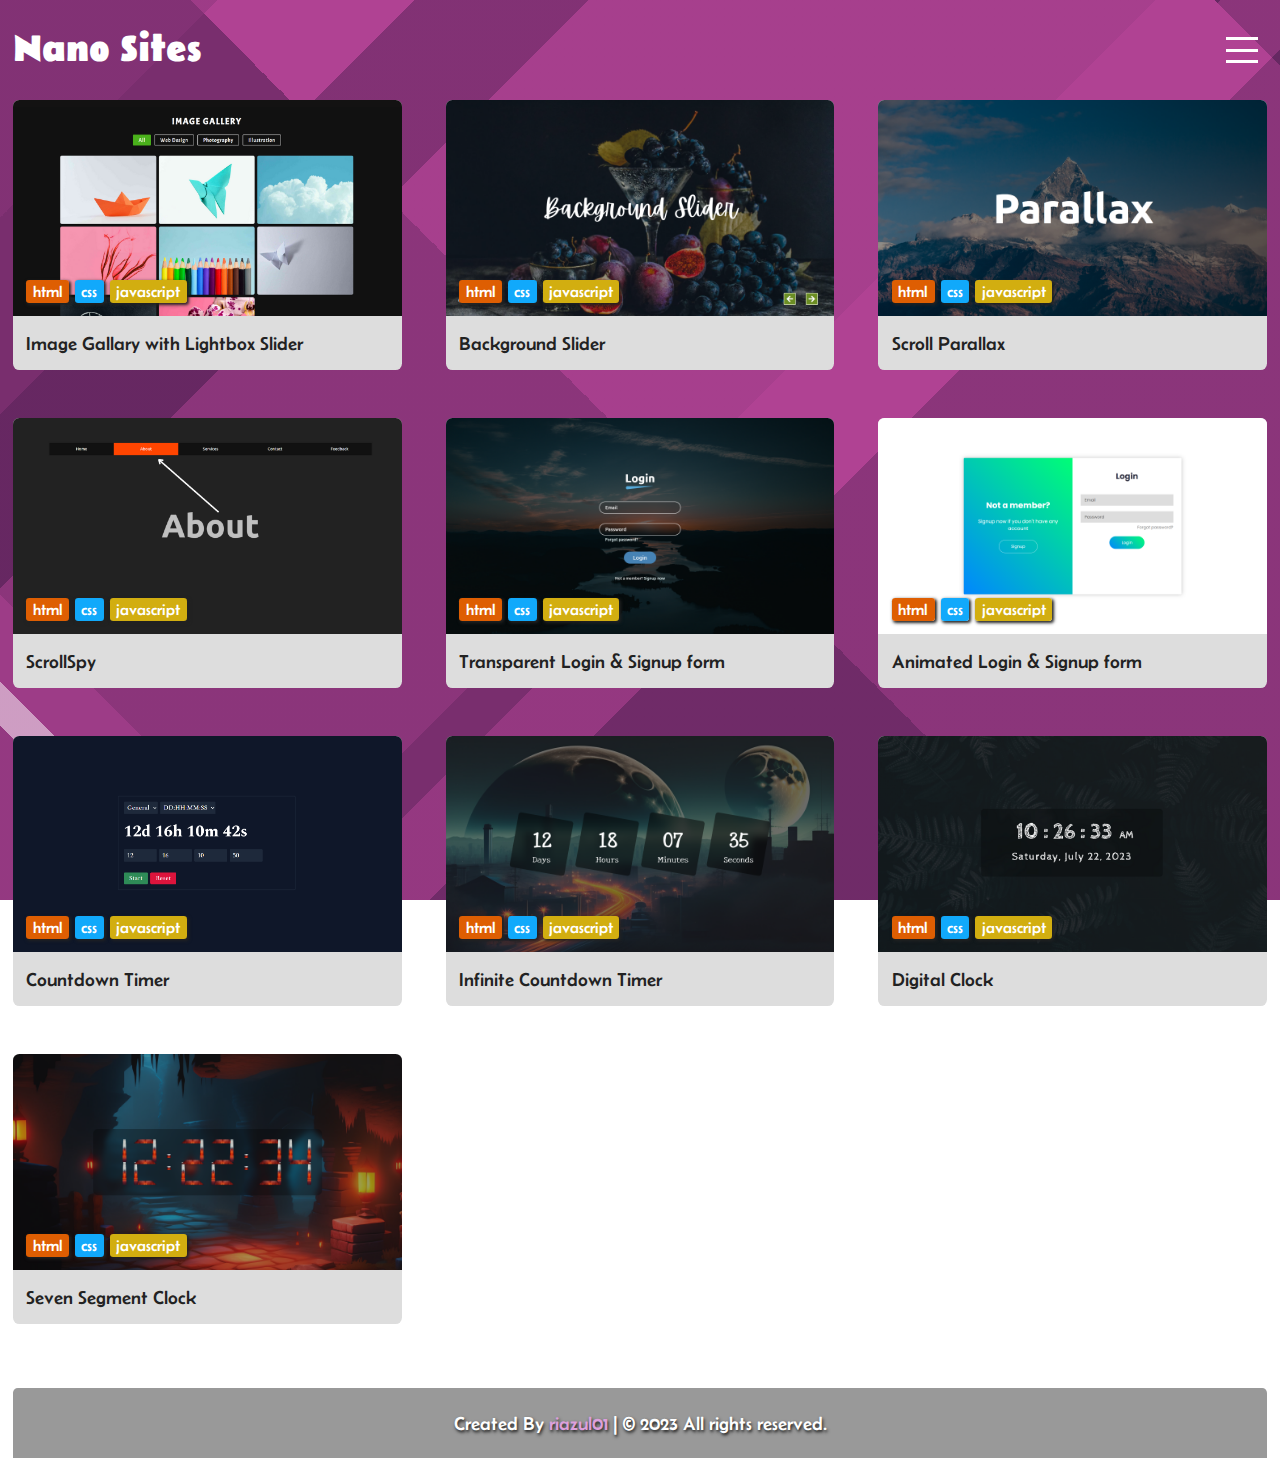
==== commit 60dc58b6: "seven segment clock project added💨" ====
--- a/index.html
+++ b/index.html
@@ -161,6 +161,23 @@
                     <p>Digital Clock</p>
                 </div>
             </div>
+
+            <div class="project">
+                <a href="./pages/seven-segment-clock.html" target="_blank">
+                    <div class="project-thumb">
+                        <img src="./images/project_thumb/seg_clock_thumb.png" alt="segment-clock">
+                        <div class="tags">
+                            <span class="html">html</span>
+                            <span class="css">css</span>
+                            <span class="javascript">javascript</span>
+                        </div>
+                    </div>
+                </a>
+                <div class="project-details">
+                    <p>Seven Segment Clock</p>
+                </div>
+            </div>
+
         </div>
 
         <footer>
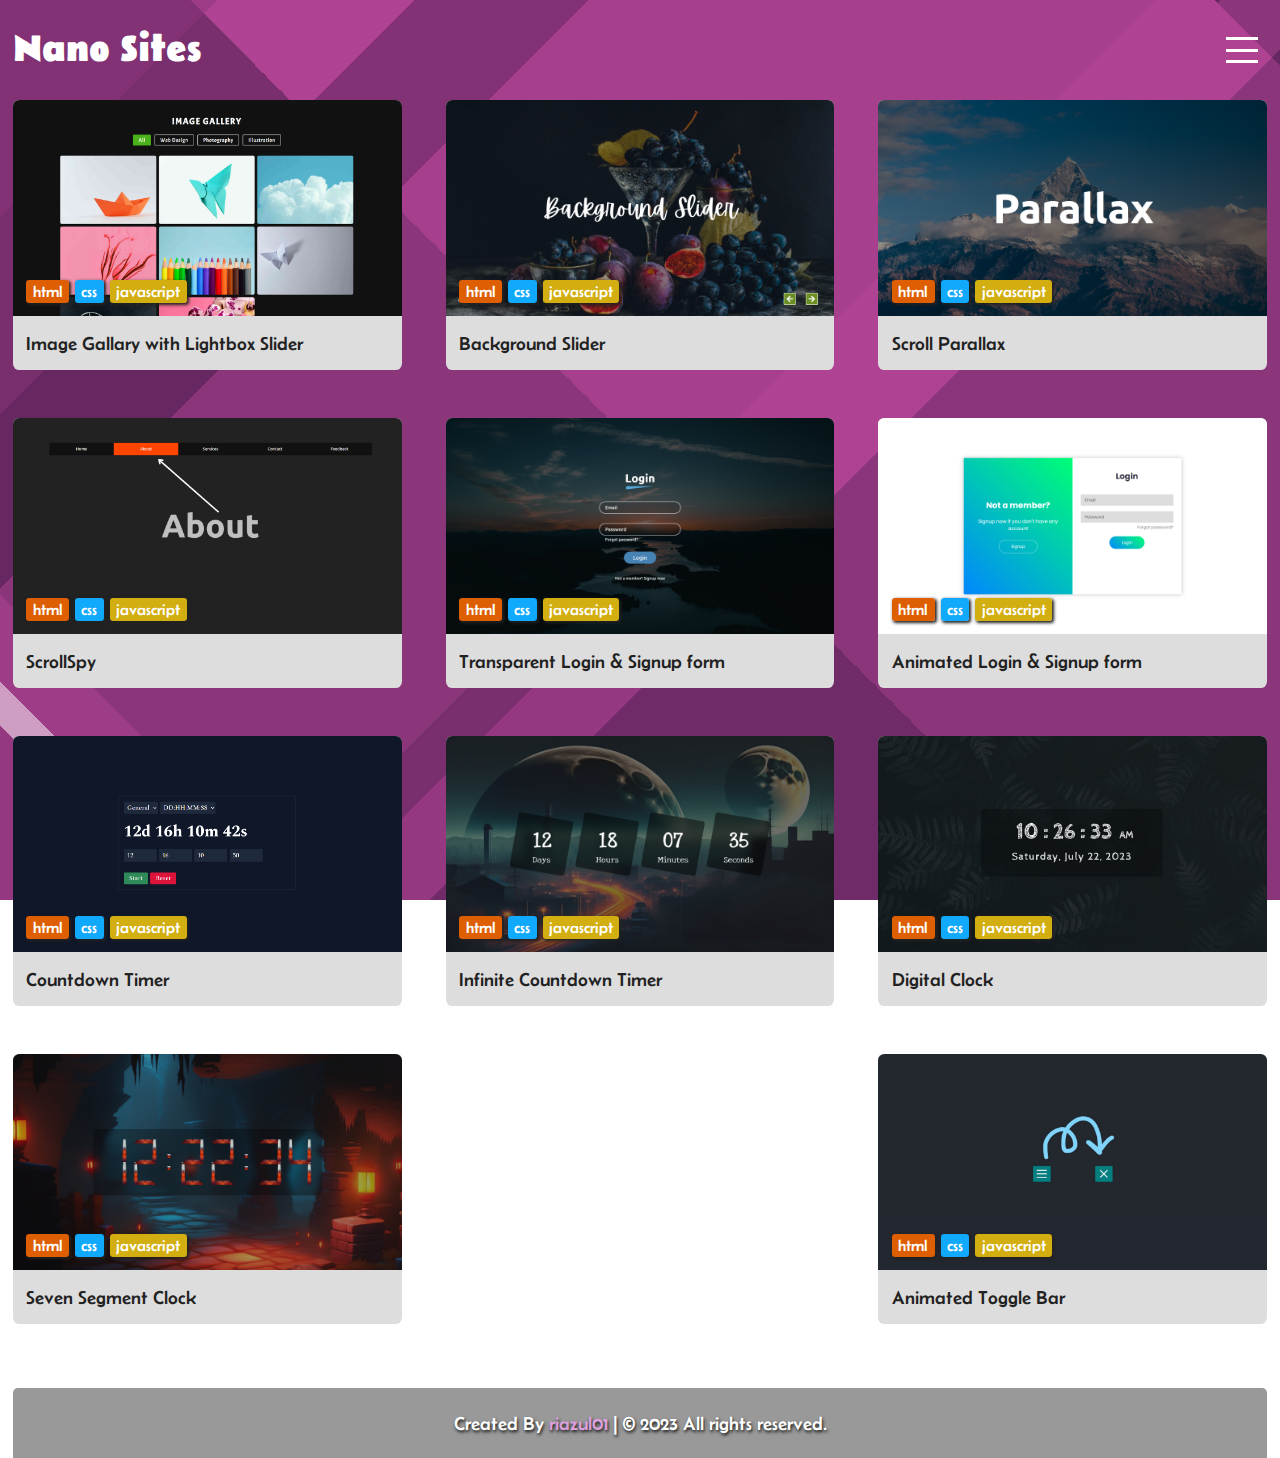
==== commit d9f4c67c: "toggle bar project added💨" ====
--- a/index.html
+++ b/index.html
@@ -178,6 +178,22 @@
                 </div>
             </div>
 
+            <div class="project">
+                <a href="./pages/toggle-bar.html" target="_blank">
+                    <div class="project-thumb">
+                        <img src="./images/project_thumb/toggle_bar_thumb.png" alt="toggle-bar">
+                        <div class="tags">
+                            <span class="html">html</span>
+                            <span class="css">css</span>
+                            <span class="javascript">javascript</span>
+                        </div>
+                    </div>
+                </a>
+                <div class="project-details">
+                    <p>Animated Toggle Bar</p>
+                </div>
+            </div>
+
         </div>
 
         <footer>
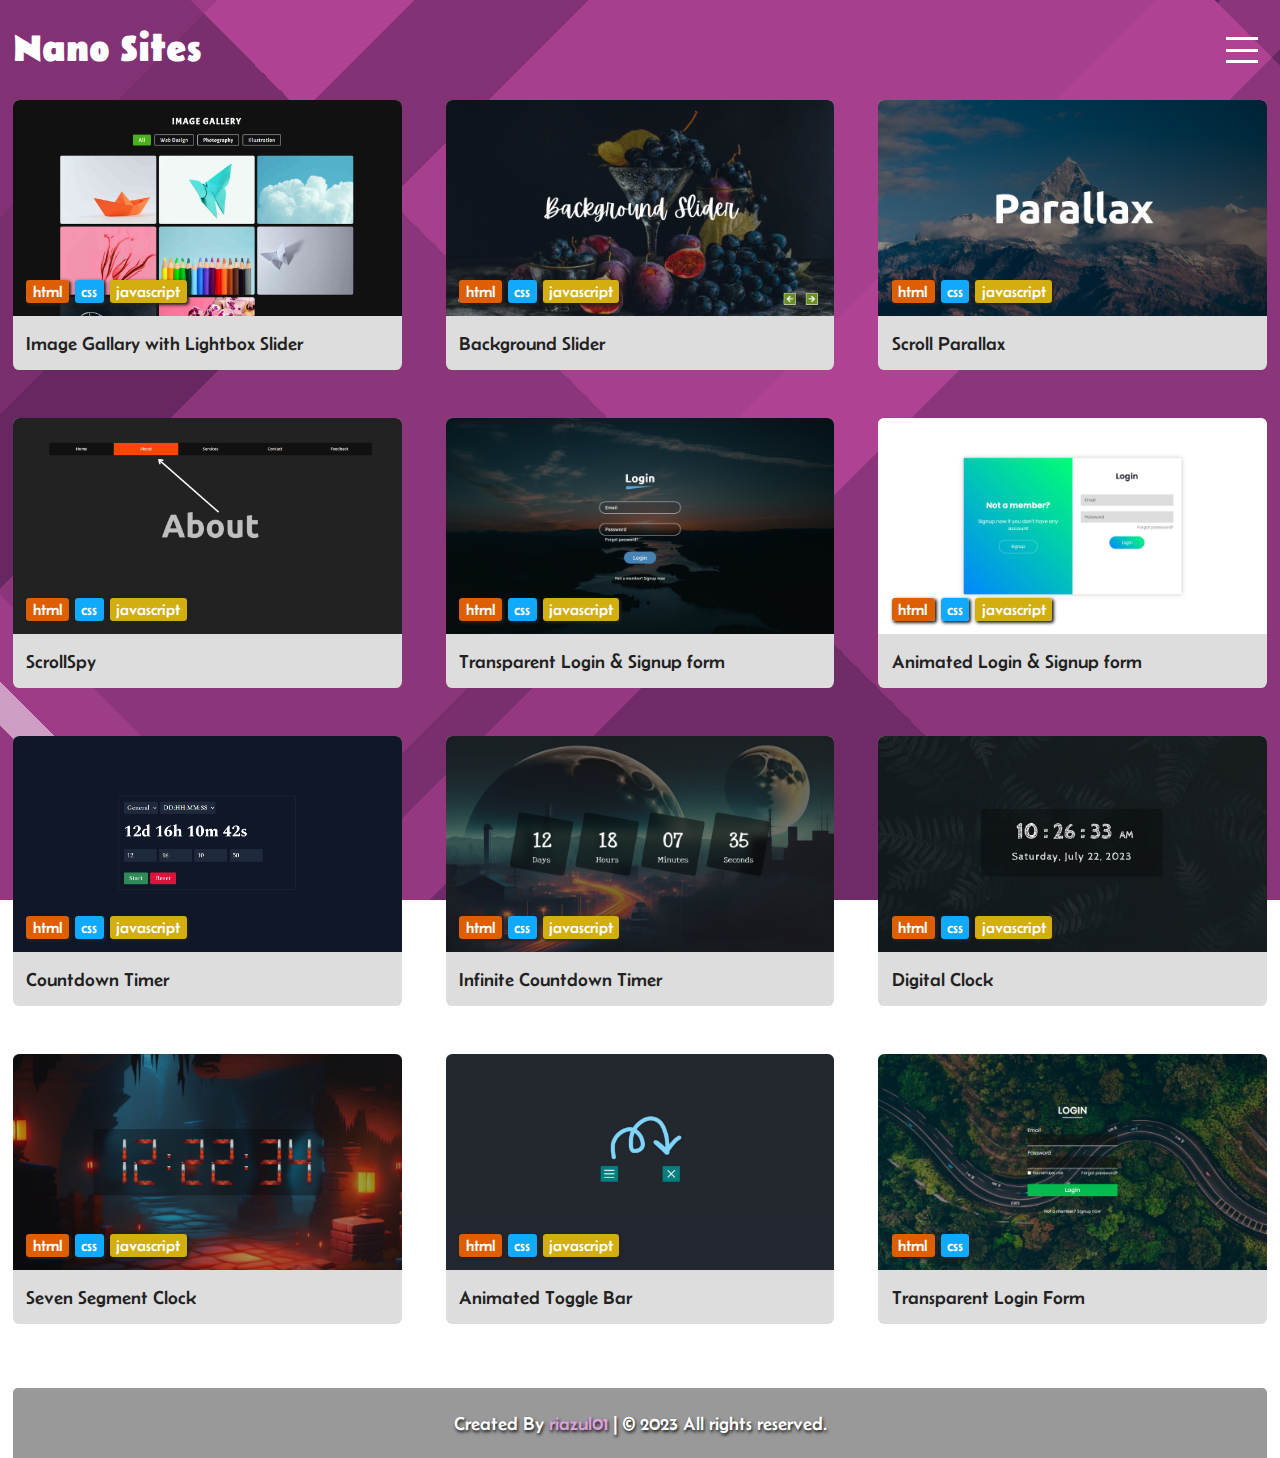
==== commit c7425009: "transparent login project added💨" ====
--- a/index.html
+++ b/index.html
@@ -194,6 +194,21 @@
                 </div>
             </div>
 
+            <div class="project">
+                <a href="./pages/transparent-login.html" target="_blank">
+                    <div class="project-thumb">
+                        <img src="./images/project_thumb/transparent_login_thumb.png" alt="transparent-login">
+                        <div class="tags">
+                            <span class="html">html</span>
+                            <span class="css">css</span>
+                        </div>
+                    </div>
+                </a>
+                <div class="project-details">
+                    <p>Transparent Login Form</p>
+                </div>
+            </div>
+
         </div>
 
         <footer>
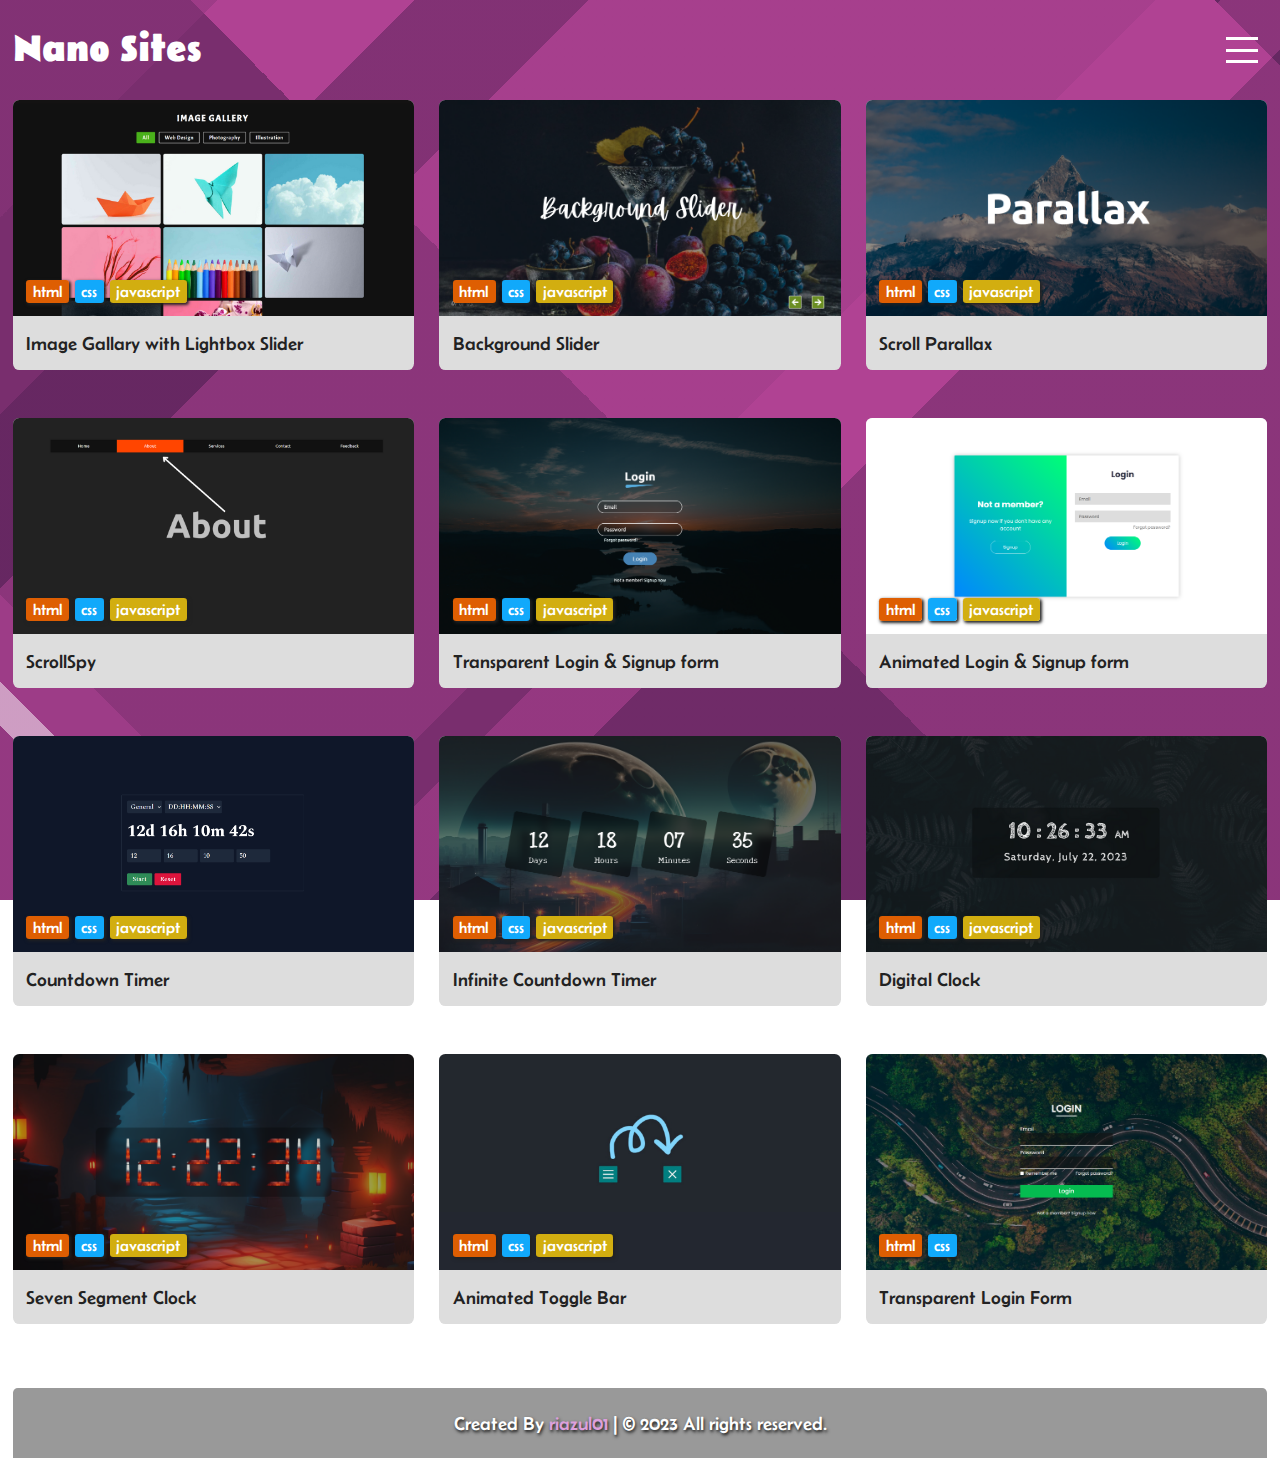
==== commit 0463f9e0: "code organized✨" ====
--- a/index.html
+++ b/index.html
@@ -1,5 +1,6 @@
 <!DOCTYPE html>
 <html lang="en">
+
 <head>
     <meta charset="UTF-8">
     <meta name="viewport" content="width=device-width, initial-scale=1.0">
@@ -7,208 +8,294 @@
     <link rel="stylesheet" href="icon.css">
     <title>Nano Sites</title>
 </head>
+
 <body>
     <div class="container">
         <div class="header">
-            <h1>Nano Sites</h1>
+            <a href="#">Nano Sites</a>
             <div class="toggler">
                 <span class="toggle-bar"></span>
             </div>
+
+            <div class="nav-box">
+
+                <!-- navbar left -->
+                <ul class="nav-left">
+                    <li data-item="js">
+                        <span>JavaScript Projects</span>
+                        <span class="icon-angle-right"></span>
+                    </li>
+                    <li data-item="css">
+                        <span>CSS Projects</span>
+                        <span class="icon-angle-right"></span>
+                    </li>
+                    <a href="#">
+                        <span>React Projects</span>
+                        <span class="icon-angle-right"></span>
+                    </a>
+                </ul>
+
+                <!-- navbar right -->
+                <div class="nav-right">
+
+                    <!-- js links -->
+                    <ul data-list="list-js" class="active-list">
+                        <li style="display: flex; align-items: center; justify-content: flex-start;">
+                            <span class="icon-angle-left"></span>
+                            <span style="padding-left: 0.6rem;">back</span>
+                        </li>
+                        <li>
+                            <a href="./pages/image-gallary.html" target="_blank">Image Gallary</a>
+                        </li>
+                        <li>
+                            <a href="./pages/background-slider.html" target="_blank">Background Slider</a>
+                        </li>
+                        <li>
+                            <a href="./pages/parallax.html" target="_blank">Scroll Parallax</a>
+                        </li>
+                        <li>
+                            <a href="./pages/scrollspy.html" target="_blank">ScrollSpy</a>
+                        </li>
+                        <li>
+                            <a href="./pages/transparent-login&signup.html" target="_blank">Transparent Login & Signup</a>
+                        </li>
+                        <li>
+                            <a href="./pages/animated-login&signup.html" target="_blank">Animated Login & Signup</a>
+                        </li>
+                        <li>
+                            <a href="./pages/countdown-timer.html" target="_blank">Countdown Timer</a>
+                        </li>
+                        <li>
+                            <a href="./pages/infinite-countdown.html" target="_blank">Infinite Countdown Timer</a>
+                        </li>
+                        <li>
+                            <a href="./pages/digital-clock.html" target="_blank">Digital Clock</a>
+                        </li>
+                        <li>
+                            <a href="./pages/seven-segment-clock.html" target="_blank">Seven Segment Clock</a>
+                        </li>
+                        <li>
+                            <a href="./pages/toggle-bar.html" target="_blank">Animated Toggle Bar</a>
+                        </li>
+                    </ul>
+
+                    <!-- css links -->
+                    <ul data-list="list-css">
+                        <li style="display: flex; align-items: center; justify-content: flex-start;">
+                            <span class="icon-angle-left"></span>
+                            <span style="padding-left: 0.6rem;">back</span>
+                        </li>
+                        <li>
+                            <a href="./pages/transparent-login.html">Login Form</a>
+                        </li>
+                    </ul>
+                </div>
+            </div>
         </div>
 
-        <div class="project-contents">
+        <div class="projects">
             <!-- image gallary -->
-            <div class="project">
+            <div class="card">
                 <a href="./pages/image-gallary.html" target="_blank">
-                    <div class="project-thumb">
-                        <img src="./images/project_thumb/gallary_thumb.png" alt="image_gallary">
-                        <div class="tags">
-                            <span class="html">html</span>
-                            <span class="css">css</span>
-                            <span class="javascript">javascript</span>
-                        </div>
-                    </div>
-                </a>
-                <div class="project-details">
+                    <div class="thumb">
+                        <img src="./images/project-thumb/gallary_thumb.png" alt="image_gallary">
+                        <div class="tags">
+                            <span class="html">html</span>
+                            <span class="css">css</span>
+                            <span class="javascript">javascript</span>
+                        </div>
+                    </div>
+                </a>
+                <div class="title">
                     <p>Image Gallary with Lightbox Slider</p>
                 </div>
             </div>
 
-            <div class="project">
+            <!-- background slider -->
+            <div class="card">
                 <a href="./pages/background-slider.html" target="_blank">
-                    <div class="project-thumb">
-                        <img src="./images/project_thumb/bg_slider_thumb.png" alt="bg-slider-thumb">
-                        <div class="tags">
-                            <span class="html">html</span>
-                            <span class="css">css</span>
-                            <span class="javascript">javascript</span>
-                        </div>
-                    </div>
-                </a>
-                <div class="project-details">
+                    <div class="thumb">
+                        <img src="./images/project-thumb/bg_slider_thumb.png" alt="bg-slider-thumb">
+                        <div class="tags">
+                            <span class="html">html</span>
+                            <span class="css">css</span>
+                            <span class="javascript">javascript</span>
+                        </div>
+                    </div>
+                </a>
+                <div class="title">
                     <p>Background Slider</p>
                 </div>
             </div>
 
-            <div class="project">
+            <!-- scroll parallax -->
+            <div class="card">
                 <a href="./pages/parallax.html" target="_blank">
-                    <div class="project-thumb">
-                        <img src="./images/project_thumb/parallax_thumb.png" alt="scroll-parallax">
-                        <div class="tags">
-                            <span class="html">html</span>
-                            <span class="css">css</span>
-                            <span class="javascript">javascript</span>
-                        </div>
-                    </div>
-                </a>
-                <div class="project-details">
+                    <div class="thumb">
+                        <img src="./images/project-thumb/parallax_thumb.png" alt="scroll-parallax">
+                        <div class="tags">
+                            <span class="html">html</span>
+                            <span class="css">css</span>
+                            <span class="javascript">javascript</span>
+                        </div>
+                    </div>
+                </a>
+                <div class="title">
                     <p>Scroll Parallax</p>
                 </div>
             </div>
 
-            <div class="project">
+            <!-- scrollSpy -->
+            <div class="card">
                 <a href="./pages/scrollspy.html" target="_blank">
-                    <div class="project-thumb">
-                        <img src="./images/project_thumb/scrollspy_thumb.png" alt="scrollspy">
-                        <div class="tags">
-                            <span class="html">html</span>
-                            <span class="css">css</span>
-                            <span class="javascript">javascript</span>
-                        </div>
-                    </div>
-                </a>
-                <div class="project-details">
+                    <div class="thumb">
+                        <img src="./images/project-thumb/scrollspy_thumb.png" alt="scrollspy">
+                        <div class="tags">
+                            <span class="html">html</span>
+                            <span class="css">css</span>
+                            <span class="javascript">javascript</span>
+                        </div>
+                    </div>
+                </a>
+                <div class="title">
                     <p>ScrollSpy</p>
                 </div>
             </div>
 
-            <div class="project">
+            <!-- transparent login and signup -->
+            <div class="card">
                 <a href="./pages/transparent-login&signup.html" target="_blank">
-                    <div class="project-thumb">
-                        <img src="./images/project_thumb/transparent_login&signup_thumb.png" alt="login-&-signup">
-                        <div class="tags">
-                            <span class="html">html</span>
-                            <span class="css">css</span>
-                            <span class="javascript">javascript</span>
-                        </div>
-                    </div>
-                </a>
-                <div class="project-details">
+                    <div class="thumb">
+                        <img src="./images/project-thumb/transparent_login&signup_thumb.png" alt="login-&-signup">
+                        <div class="tags">
+                            <span class="html">html</span>
+                            <span class="css">css</span>
+                            <span class="javascript">javascript</span>
+                        </div>
+                    </div>
+                </a>
+                <div class="title">
                     <p>Transparent Login & Signup form</p>
                 </div>
             </div>
 
-            <div class="project">
+            <!-- animated login and signup -->
+            <div class="card">
                 <a href="./pages/animated-login&signup.html" target="_blank">
-                    <div class="project-thumb">
-                        <img src="./images/project_thumb/animated_login&signup_thumb.png" alt="login-&-signup">
-                        <div class="tags">
-                            <span class="html">html</span>
-                            <span class="css">css</span>
-                            <span class="javascript">javascript</span>
-                        </div>
-                    </div>
-                </a>
-                <div class="project-details">
+                    <div class="thumb">
+                        <img src="./images/project-thumb/animated_login&signup_thumb.png" alt="login-&-signup">
+                        <div class="tags">
+                            <span class="html">html</span>
+                            <span class="css">css</span>
+                            <span class="javascript">javascript</span>
+                        </div>
+                    </div>
+                </a>
+                <div class="title">
                     <p>Animated Login & Signup form</p>
                 </div>
             </div>
 
-            <div class="project">
+            <!-- countdown timer -->
+            <div class="card">
                 <a href="./pages/countdown-timer.html" target="_blank">
-                    <div class="project-thumb">
-                        <img src="./images/project_thumb/timer_thumb.png" alt="countdown-timer">
-                        <div class="tags">
-                            <span class="html">html</span>
-                            <span class="css">css</span>
-                            <span class="javascript">javascript</span>
-                        </div>
-                    </div>
-                </a>
-                <div class="project-details">
+                    <div class="thumb">
+                        <img src="./images/project-thumb/timer_thumb.png" alt="countdown-timer">
+                        <div class="tags">
+                            <span class="html">html</span>
+                            <span class="css">css</span>
+                            <span class="javascript">javascript</span>
+                        </div>
+                    </div>
+                </a>
+                <div class="title">
                     <p>Countdown Timer</p>
                 </div>
             </div>
 
-            <div class="project">
+            <!-- infinite countdown timer -->
+            <div class="card">
                 <a href="./pages/infinite-countdown.html" target="_blank">
-                    <div class="project-thumb">
-                        <img src="./images/project_thumb/infinite_countdown_thumb.png" alt="infinite-countdown">
-                        <div class="tags">
-                            <span class="html">html</span>
-                            <span class="css">css</span>
-                            <span class="javascript">javascript</span>
-                        </div>
-                    </div>
-                </a>
-                <div class="project-details">
+                    <div class="thumb">
+                        <img src="./images/project-thumb/infinite_countdown_thumb.png" alt="infinite-countdown">
+                        <div class="tags">
+                            <span class="html">html</span>
+                            <span class="css">css</span>
+                            <span class="javascript">javascript</span>
+                        </div>
+                    </div>
+                </a>
+                <div class="title">
                     <p>Infinite Countdown Timer</p>
                 </div>
             </div>
 
-            <div class="project">
+            <!-- digital clock -->
+            <div class="card">
                 <a href="./pages/digital-clock.html" target="_blank">
-                    <div class="project-thumb">
-                        <img src="./images/project_thumb/digital_clock_thumb.png" alt="digital-clock">
-                        <div class="tags">
-                            <span class="html">html</span>
-                            <span class="css">css</span>
-                            <span class="javascript">javascript</span>
-                        </div>
-                    </div>
-                </a>
-                <div class="project-details">
+                    <div class="thumb">
+                        <img src="./images/project-thumb/digital_clock_thumb.png" alt="digital-clock">
+                        <div class="tags">
+                            <span class="html">html</span>
+                            <span class="css">css</span>
+                            <span class="javascript">javascript</span>
+                        </div>
+                    </div>
+                </a>
+                <div class="title">
                     <p>Digital Clock</p>
                 </div>
             </div>
 
-            <div class="project">
+            <!-- seven segment clock -->
+            <div class="card">
                 <a href="./pages/seven-segment-clock.html" target="_blank">
-                    <div class="project-thumb">
-                        <img src="./images/project_thumb/seg_clock_thumb.png" alt="segment-clock">
-                        <div class="tags">
-                            <span class="html">html</span>
-                            <span class="css">css</span>
-                            <span class="javascript">javascript</span>
-                        </div>
-                    </div>
-                </a>
-                <div class="project-details">
+                    <div class="thumb">
+                        <img src="./images/project-thumb/seg_clock_thumb.png" alt="segment-clock">
+                        <div class="tags">
+                            <span class="html">html</span>
+                            <span class="css">css</span>
+                            <span class="javascript">javascript</span>
+                        </div>
+                    </div>
+                </a>
+                <div class="title">
                     <p>Seven Segment Clock</p>
                 </div>
             </div>
 
-            <div class="project">
+            <!-- toggle bar -->
+            <div class="card">
                 <a href="./pages/toggle-bar.html" target="_blank">
-                    <div class="project-thumb">
-                        <img src="./images/project_thumb/toggle_bar_thumb.png" alt="toggle-bar">
-                        <div class="tags">
-                            <span class="html">html</span>
-                            <span class="css">css</span>
-                            <span class="javascript">javascript</span>
-                        </div>
-                    </div>
-                </a>
-                <div class="project-details">
+                    <div class="thumb">
+                        <img src="./images/project-thumb/toggle_bar_thumb.png" alt="toggle-bar">
+                        <div class="tags">
+                            <span class="html">html</span>
+                            <span class="css">css</span>
+                            <span class="javascript">javascript</span>
+                        </div>
+                    </div>
+                </a>
+                <div class="title">
                     <p>Animated Toggle Bar</p>
                 </div>
             </div>
 
-            <div class="project">
+            <!-- transparent login -->
+            <div class="card">
                 <a href="./pages/transparent-login.html" target="_blank">
-                    <div class="project-thumb">
-                        <img src="./images/project_thumb/transparent_login_thumb.png" alt="transparent-login">
-                        <div class="tags">
-                            <span class="html">html</span>
-                            <span class="css">css</span>
-                        </div>
-                    </div>
-                </a>
-                <div class="project-details">
+                    <div class="thumb">
+                        <img src="./images/project-thumb/transparent_login_thumb.png" alt="transparent-login">
+                        <div class="tags">
+                            <span class="html">html</span>
+                            <span class="css">css</span>
+                        </div>
+                    </div>
+                </a>
+                <div class="title">
                     <p>Transparent Login Form</p>
                 </div>
             </div>
-
         </div>
 
         <footer>
--- a/style.css
+++ b/style.css
@@ -10,13 +10,13 @@
 
 html {
     scroll-behavior: smooth;
+    overflow-x: hidden;
 }
 
 body {
     width: 100%;
     height: auto;
     overflow-x: hidden;
-    overflow-y: auto;
     background-image: linear-gradient(135deg, rgba(139, 53, 123,0.5) 0%, rgba(139, 53, 123,0.5) 10%,transparent 10%, transparent 19%,rgba(84, 33, 86,0.5) 19%, rgba(84, 33, 86,0.5) 27%,rgba(157, 60, 135,0.5) 27%, rgba(157, 60, 135,0.5) 53%,transparent 53%, transparent 56%,rgba(176, 66, 147,0.5) 56%, rgba(176, 66, 147,0.5) 61%,rgba(102, 40, 98,0.5) 61%, rgba(102, 40, 98,0.5) 100%),linear-gradient(45deg, rgb(139, 53, 123) 0%, rgb(139, 53, 123) 8%,transparent 8%, transparent 9%,transparent 9%, transparent 10%,rgb(157, 60, 135) 10%, rgb(157, 60, 135) 14%,rgb(121, 46, 110) 14%, rgb(121, 46, 110) 50%,rgb(176, 66, 147) 50%, rgb(176, 66, 147) 97%,rgb(102, 40, 98) 97%, rgb(102, 40, 98) 100%),linear-gradient(90deg, rgb(255,255,255),rgb(255,255,255));
     background-size: cover;
     background-position: center;
@@ -43,15 +43,17 @@
     justify-content: space-between;
 }
 
-.header h1 {
+.header > a {
     color: #fff;
     font-size: 2.4rem;
+    font-weight: bold;
+    text-decoration: none;
 }
 
 .toggler {
+    width: 50px;
+    height: 45px;
     display: grid;
-    height: 45px;
-    width: 50px;
     place-items: center;
     cursor: pointer;
     border-radius: 0.1rem;
@@ -102,32 +104,140 @@
     transform: rotate(5deg);
     top: 0;
 }
+
+/* navbar start */
+.nav-box {
+    position: absolute;
+    top: 5rem;
+    right: 0;
+    width: 260px;
+    height: auto;
+    display: flex;
+    align-items: flex-start;
+    justify-content: flex-start;
+    opacity: 0;
+    visibility: hidden;
+    pointer-events: none;
+    transform: translateX(2rem);
+    transition: all 0.3s ease;
+    overflow: hidden;
+    z-index: 99999;
+}
+
+.nav-box.active-nav {
+    transform: translateX(0);
+    opacity: 1;
+    visibility: visible;
+    pointer-events: auto;
+}
+
+.nav-left {
+    list-style-type: none;
+    height: auto;
+    max-height: 400px;
+    min-width: 260px;
+    overflow-y: auto;
+    background: #fff;
+    border-radius: 0.2rem;
+    pointer-events: auto;
+    transform: translate(0);
+    transition: all 0.3s ease;
+}
+
+.nav-left.active-right {
+    pointer-events: none;
+    transform: translate(-100%);
+}
+
+.nav-right {
+    min-width: 260px;
+    max-height: 400px;
+    background: #fff;
+    border-radius: 0.2rem;
+    overflow-y: auto;
+    pointer-events: none;
+    transform: translate(0);
+    transition: all 0.3s ease;
+}
+
+.nav-right.active-right {
+    pointer-events: auto;
+    transform: translate(-100%);
+}
+
+.nav-right ul{
+    width: 100%;
+    display: none;
+}
+
+.nav-right ul.active-list {
+    display: block;
+}
+
+.nav-left li,
+.nav-left > a,
+.nav-right ul li {
+    padding: 0.8rem;
+    color: #222;
+    font-size: 1.2rem;
+    text-decoration: none;
+    cursor: pointer;
+    display: flex;
+    align-items: center;
+    justify-content: space-between;
+    transition: all 0.3s ease;
+    box-sizing: border-box;
+}
+
+.nav-right ul li:first-child {
+    padding: 0.8rem;
+}
+
+.nav-right ul li {
+    padding: 0;
+}
+
+.nav-right ul li a {
+    padding: 0.8rem;
+    height: 100%;
+    width: 100%;
+    color: #222;
+    text-decoration: none;
+    transition: all 0.3s ease;
+}
+
+.nav-left li:hover,
+.nav-right ul li:hover,
+.nav-left a:hover,
+.nav-right ul li a:hover {
+    background: silver;
+}
+/* navbar end */
 /* header end */
 
 
 
 /* project contents start */
-.project-contents {
+.projects {
     margin-bottom: 1rem;
     width: 100%;
     height: auto;
-    min-height: 80vh;
     display: flex;
     flex-wrap: wrap;
     align-items: flex-start;
     justify-content: space-between;
 }
 
-.project {
+.card {
     margin-bottom: 3rem;
     height: 270px;
     width: 31%;
+    background: #ddd;
     border-radius: 0.4rem;
     overflow: hidden;
-    background: #ddd;
-}
-
-.project-thumb {
+}
+
+.thumb {
     position: relative;
     height: 80%;
     width: 100%;
@@ -135,18 +245,18 @@
     cursor: pointer;
 }
 
-.project-thumb img {
+.thumb img {
     height: 100%;
     width: 100%;
     object-fit: cover;
     transition: all 0.3s ease;
 }
 
-.project-thumb:hover img {
+.thumb:hover img {
     transform: scale(1.2);
 }
 
-.project-thumb .tags {
+.thumb .tags {
     position: absolute;
     bottom: 1rem;
     left: 0.85rem;
@@ -154,7 +264,7 @@
     z-index: 999;
 }
 
-.project-thumb .tags span {
+.thumb .tags span {
     padding: 0.2rem 0.4rem;
     margin-right: 0.12rem;
     color: #fff;
@@ -163,19 +273,19 @@
     box-shadow: 0.1rem 0.1rem 0.2rem #222;
 }
 
-.project-thumb .tags span.html {
+.thumb .tags span.html {
     background: #de5e02;
 }
 
-.project-thumb .tags span.css {
+.thumb .tags span.css {
     background: #11a9fb;
 }
 
-.project-thumb .tags span.javascript {
+.thumb .tags span.javascript {
     background: #d2ae10;
 }
 
-.project-details {
+.title {
     margin-left: 0.85rem;
     width: 100%;
     height: 20%;
@@ -184,7 +294,7 @@
     justify-content: flex-start;
 }
 
-.project-details p {
+.title p {
     color: #222;
     font-size: 1.2rem;
 }
@@ -213,4 +323,61 @@
     color: #dda0dd;
     text-decoration: none;
 }
-/* footer end */+/* footer end */
+
+
+
+/* responsive */
+@media screen and (max-width: 1280px) {
+    .card {
+        width: 32%;
+    }
+}
+
+@media screen and (max-width: 1020px) {
+    .card {
+        width: 48%;
+    }
+}
+
+@media screen and (max-width: 680px) {
+    .projects {
+        justify-content: center;
+    }
+
+    .card {
+        margin: 1.2rem 0;
+        width: 100%;
+        max-width: 420px; 
+    }
+}
+
+@media screen and (max-width: 420px) {
+    footer p {
+        font-size: 1rem;
+    }
+}
+
+@media screen and (max-width: 380px) {
+    .header h1 {
+        font-size: 2rem;
+    }
+}
+
+@media screen and (max-width: 360px) {
+    footer p {
+        font-size: 0.9rem;
+    }
+}
+
+@media screen and (max-width: 320px) {
+    footer p {
+        font-size: 0.8rem;
+    }
+}
+
+@media screen and (max-width: 300px) {
+    .header h1 {
+        font-size: 1.8rem;
+    }
+}